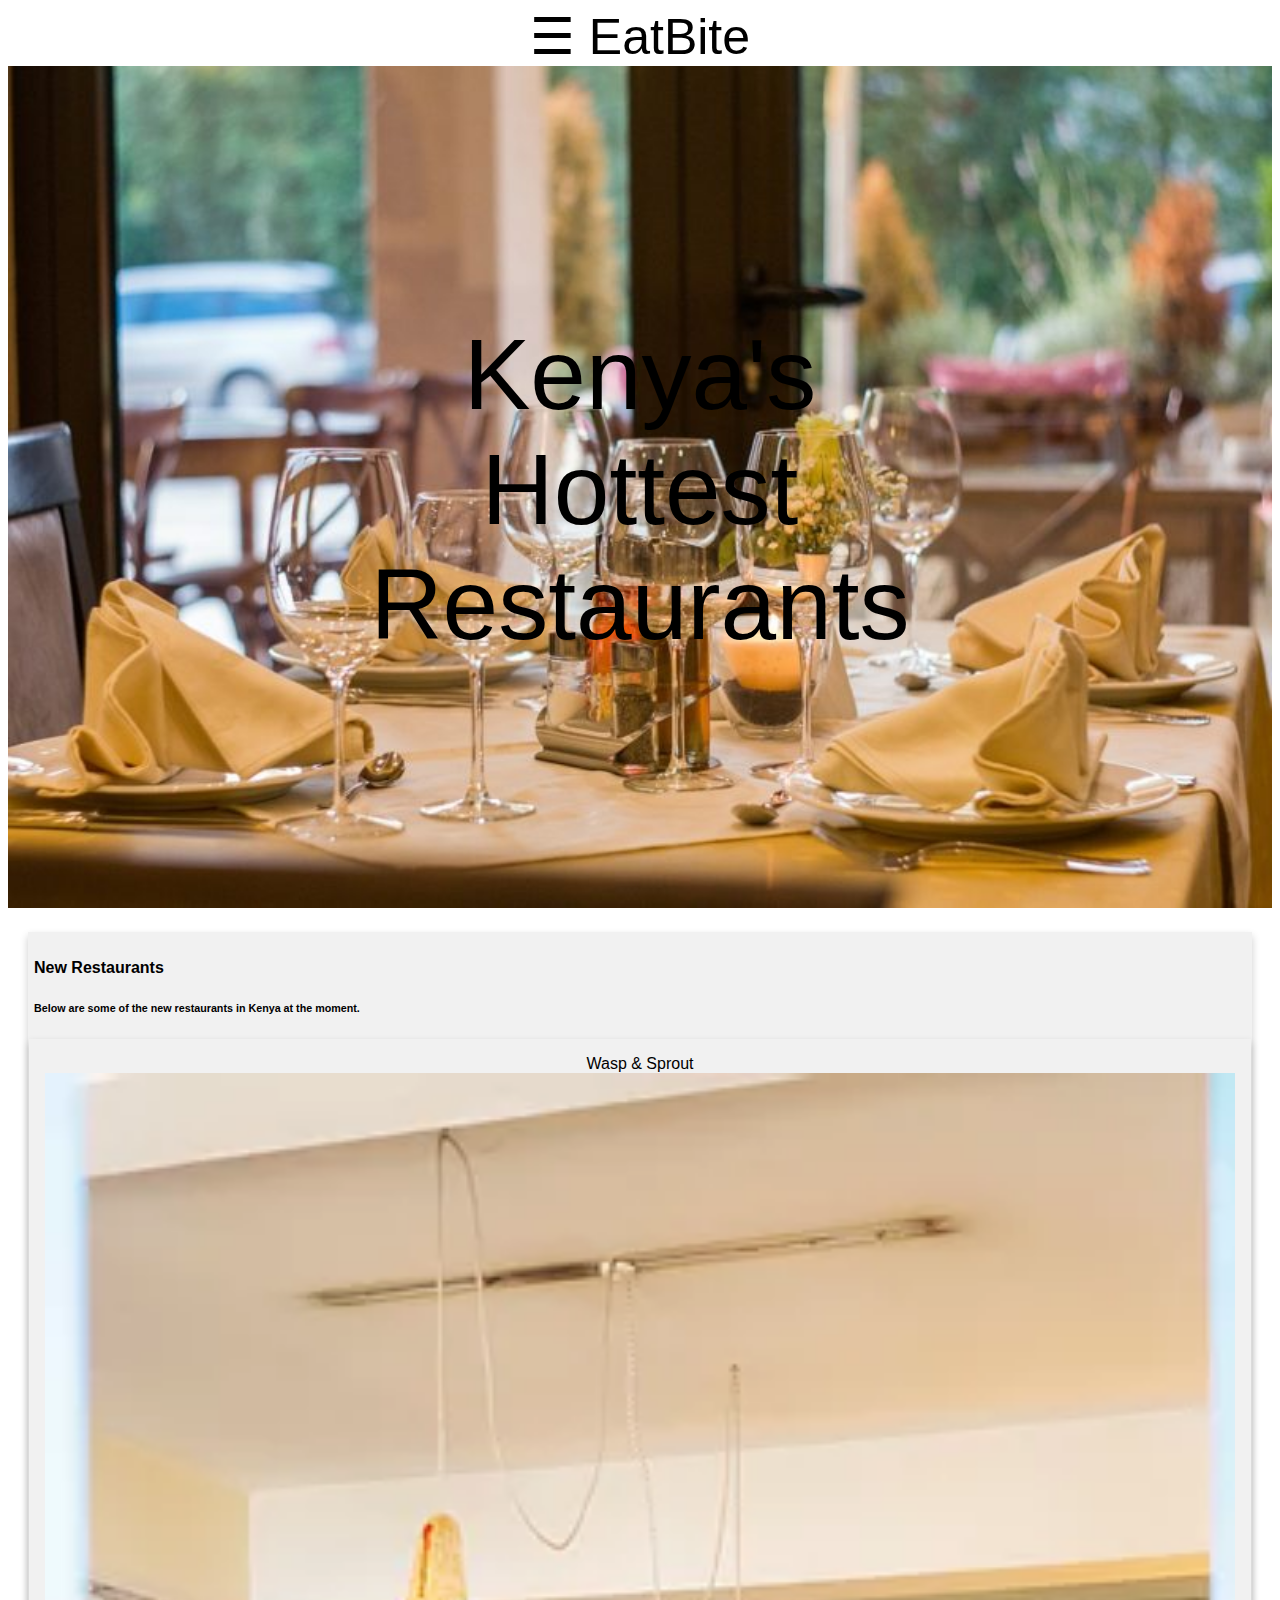
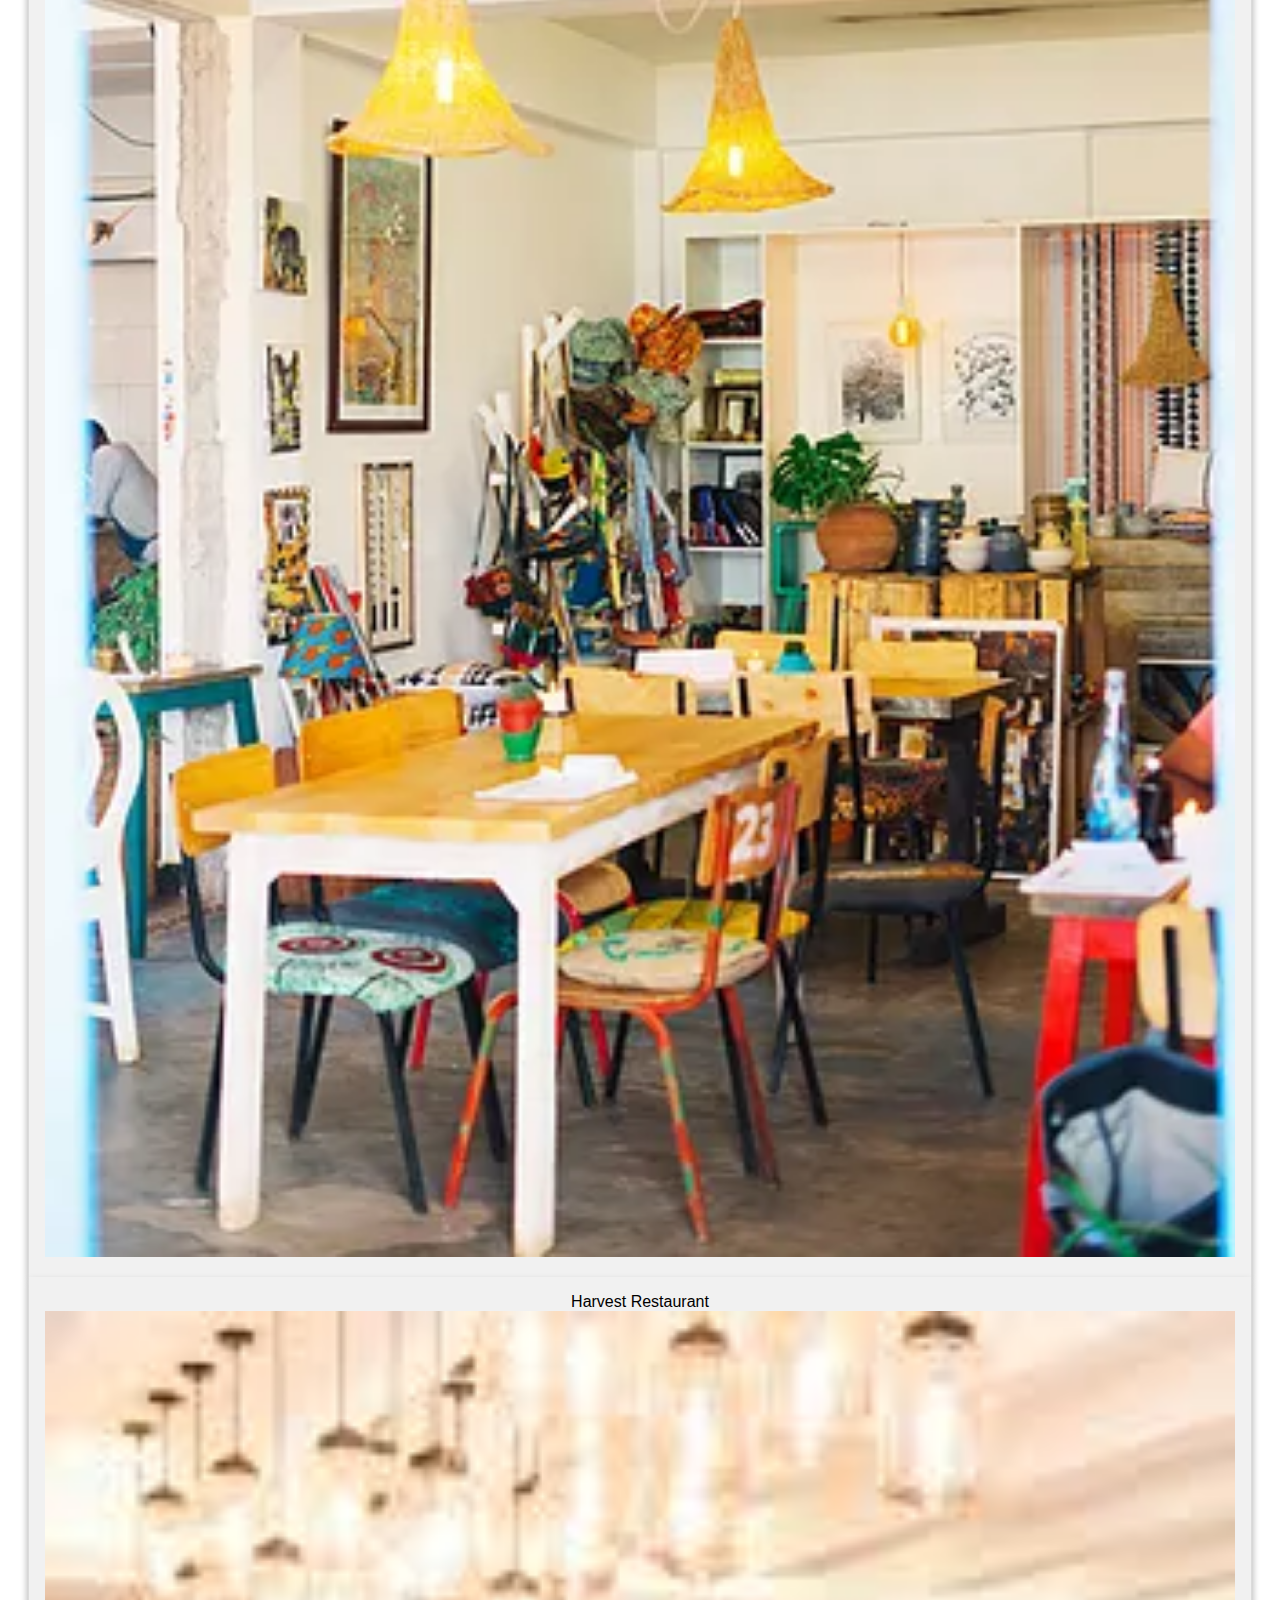
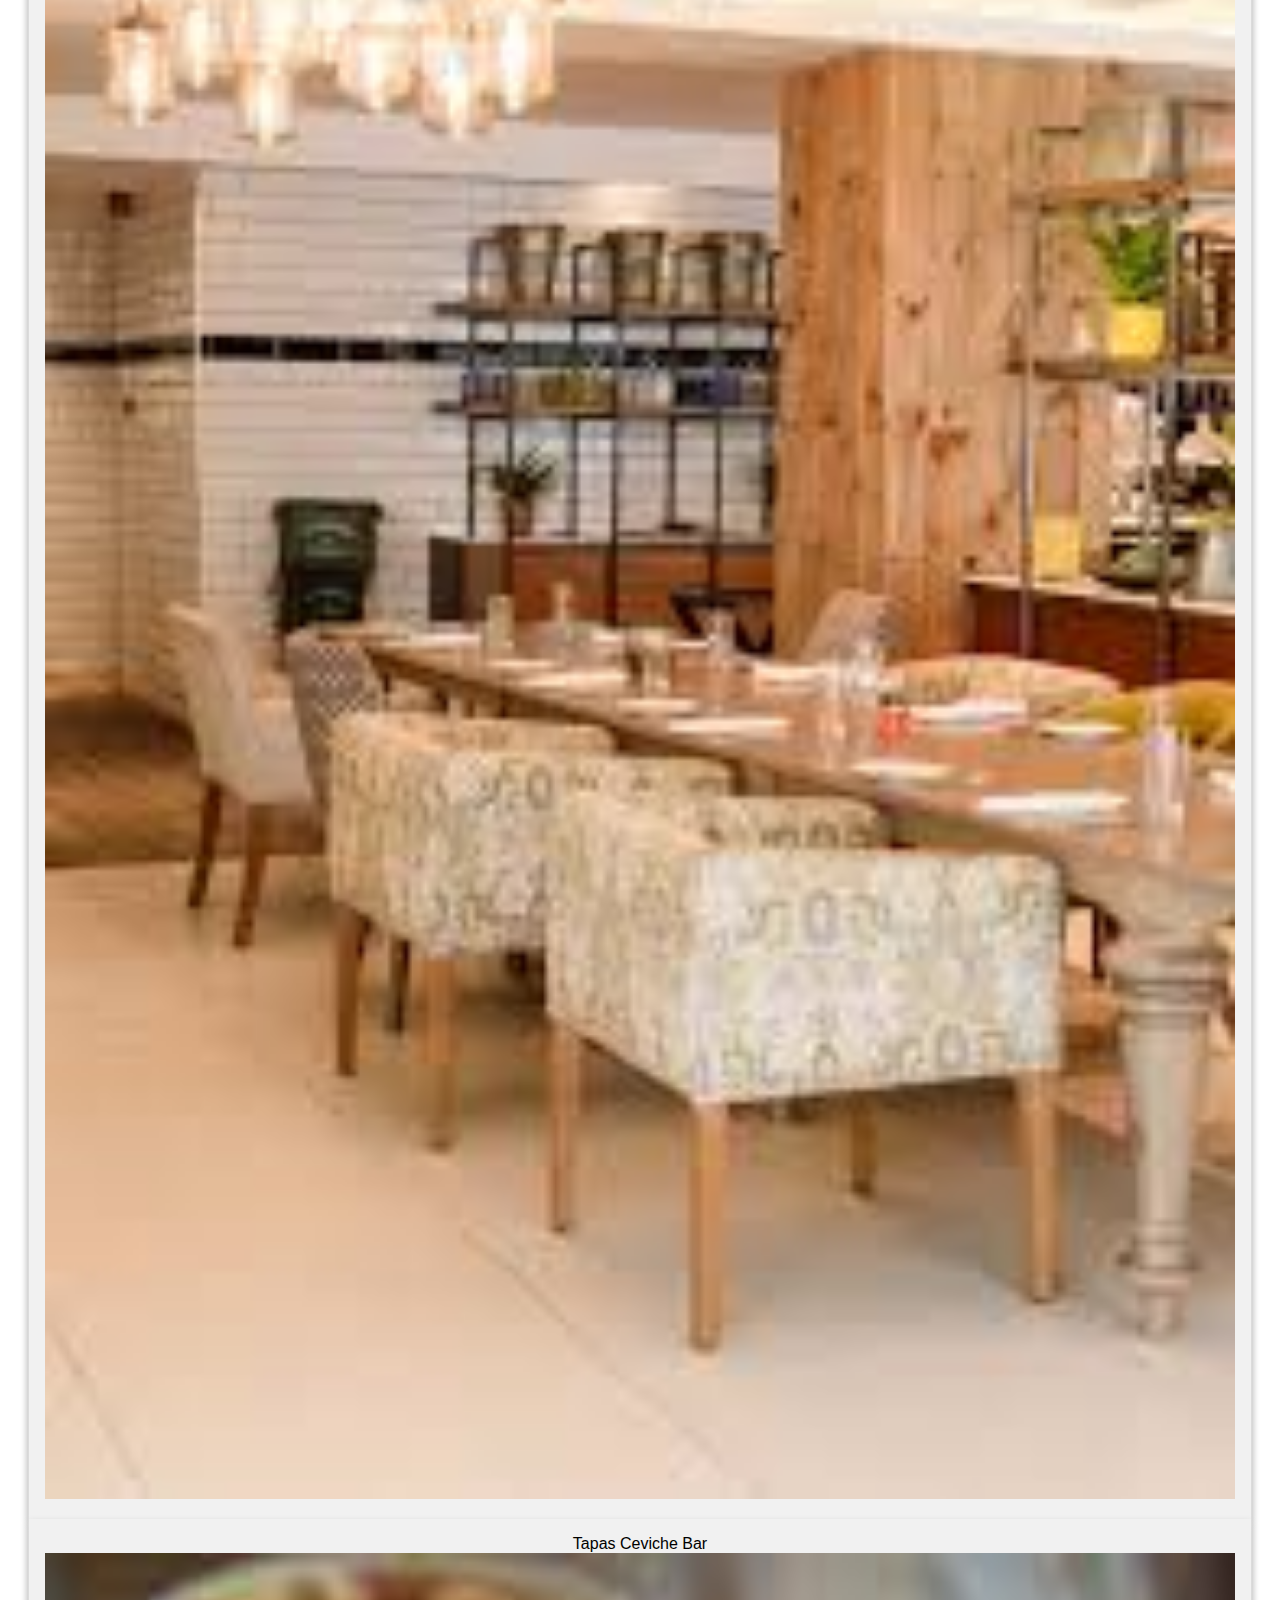
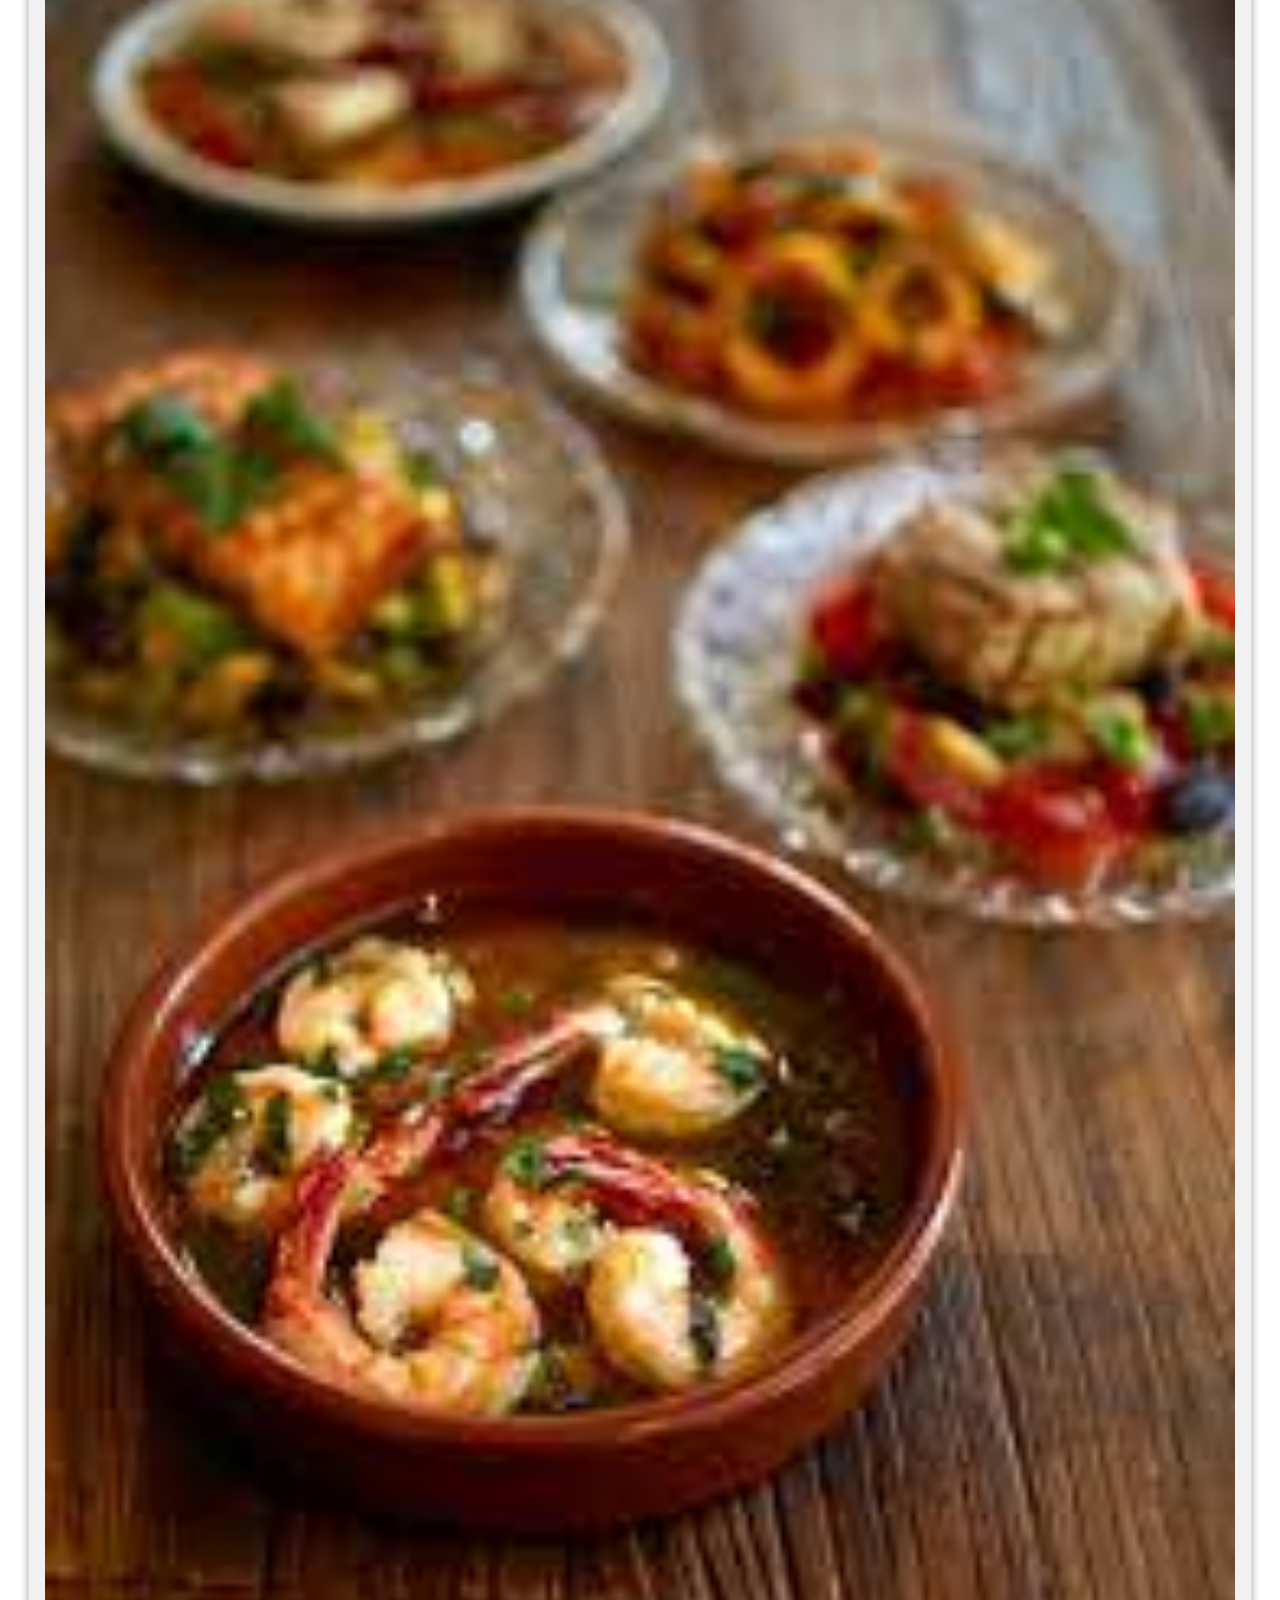
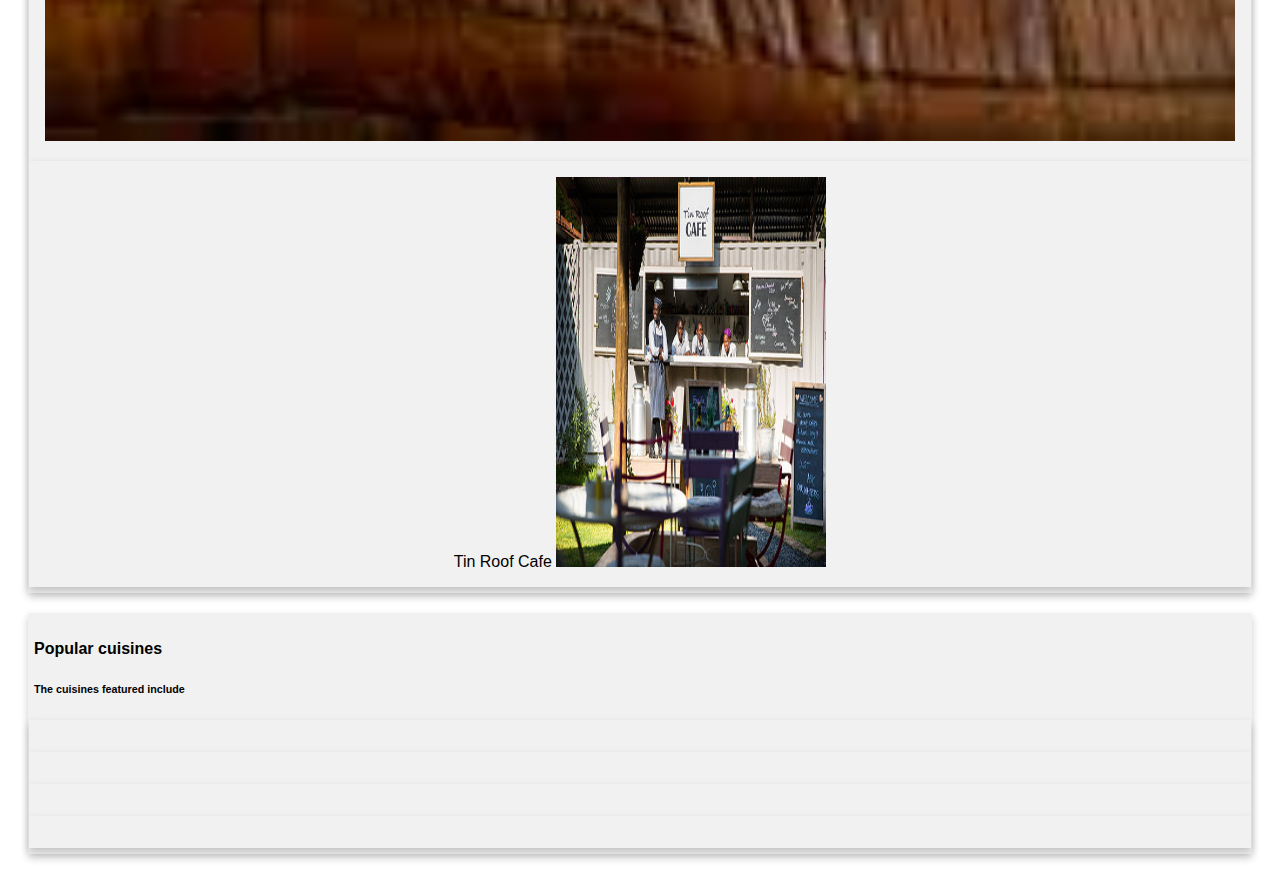
==== index.html @ 2ec6e7d0 "change fonts" ====
<!DOCTYPE html>
<html lang="en">
    <head>
        <title>EatBite-Restaurant Locator System</title>
        <meta charset="UTF-8">
        <meta name="viewport" content="width=device-width, initial-scale=1">
        <meta http-equiv="X-UA-Compatible" content="IE=edge">
        <link href="https://cdn.jsdelivr.net/npm/bootstrap@5.0.1/dist/css/bootstrap.min.css" rel="stylesheet" integrity="sha384-+0n0xVW2eSR5OomGNYDnhzAbDsOXxcvSN1TPprVMTNDbiYZCxYbOOl7+AMvyTG2x" crossorigin="anonymous">
        <link href="css/styles.css" rel="stylesheet" type="text/css">
        <script src="https://cdn.jsdelivr.net/npm/bootstrap@5.0.1/dist/js/bootstrap.bundle.min.js" integrity="sha384-gtEjrD/SeCtmISkJkNUaaKMoLD0//ElJ19smozuHV6z3Iehds+3Ulb9Bn9Plx0x4" crossorigin="anonymous"></script>
        <script src="js/scripts.js"></script>
    </head>
    <body>
        <div class="container-fluid">
            <div id="mySidenav" class="sidenav">
                <a href="javascript:void(0)" class="closebtn" onclick="closeNav()">&times;</a>
                <a href="#">New restaurants</a>
                <a href="#">In Nairobi</a>
                <a href="#">Outside Nairobi</a>
                <a href="#">Search by cuisine</a>
            </div>
            <span style="font-size:50px;cursor:pointer" onclick="openNav()">&#9776; EatBite</span>
            <div class="container-fluid" id="main">
                <div class="centered">Kenya's Hottest Restaurants</div>
                <img src="images/image1.jpg" alt="image of a table at a restaurant">
            </div>
        </div>
        <div class="container-fluid">
            <div class="card" id="new">
                <div class="card-body">
                    <h4>New Restaurants</h4>
                    <h6>Below are some of the new restaurants in Kenya at the moment.</h6>
                    <div class="row">
                        <div class="col-md-3">
                            <div class="card">Wasp & Sprout
                                <img src="images/wasp1.webp">
                            </div>
                        </div>
                        <div class="col-md-3">
                            <div class="card">Harvest Restaurant
                                <img src="images/harvest4.jpg">
                            </div>
                        </div>
                        <div class="col-md-3">
                            <div class="card">Tapas Ceviche Bar
                                <img src="images/tapas2.jpg">
                            </div>
                        </div>
                        <div class="col-md-3">
                            <div class="card">Tin Roof Cafe
                                <img src="images/tinroof1.jpg" style="width:270px; height:390px;">
                            </div>
                        </div>
                    </div>  
                </div>
            </div>
        </div>
        <div class="container-fluid">
            <div class="card" id="cuisines">
                <div class="card-body">
                    <h4>Popular cuisines</h4>
                    <h6>The cuisines featured include</h6>
                    <div class="row">
                        <div class="col-md-3">
                            <div class="card"></div>
                        </div>
                        <div class="col-md-3">
                            <div class="card"></div>
                        </div>
                        <div class="col-md-3">
                            <div class="card"></div>
                        </div>
                        <div class="col-md-3">
                            <div class="card"></div>
                        </div>
                    </div>
                </div>
            </div>
        </div>
    </body>
</html>
---- css/styles.css ----
body {
    font-family: "Lato", sans-serif;
  }
  
  .sidenav {
    display: none;
    height: 100%;
    width: 250px;
    position: fixed;
    z-index: 1;
    top: 0;
    left: 0;
    background-color:white;
    overflow-x: hidden;
    padding-top: 60px;
  }
  
  .sidenav a {
    padding: 8px 8px 8px 32px;
    text-decoration: none;
    font-size: 25px;
    color:black;
    display: block;
  }
  
  .sidenav a:hover {
    color: black;
  }
  
  .sidenav .closebtn {
    position: absolute;
    top: 0;
    right: 25px;
    font-size: 40px;
    margin-left: 40px;
  }
  
  @media screen and (max-height: 800px) {
    .sidenav {padding-top: 15px;}
    .sidenav a {font-size: 15px;}
  }
  img {
      width:100%;
  }
  .container-fluid {
    position: relative;
    text-align: center;
    color:black;
  }
  .centered {
    position: absolute;
    top: 50%;
    left: 50%;
    transform: translate(-50%, -50%);
    font-size: 100px;
  }
  #new {
      text-align: left;
      border: 1px black;
      padding:6px;
      margin: 20px;
  }
  * {
    box-sizing: border-box;
  }
  
  /* Float four columns side by side */
  .column {
    float: left;
    width: 25%;
    padding: 0 10px;
  }
  
  /* Remove extra left and right margins, due to padding in columns */
  .row {margin: 0 -5px;}
  
  /* Clear floats after the columns */
  .row:after {
    content: "";
    display: table;
    clear: both;
  }
  
  /* Style the counter cards */
  .card {
    box-shadow: 0 4px 8px 0 rgba(0, 0, 0, 0.2); /* this adds the "card" effect */
    padding: 16px;
    text-align: center;
    background-color: #f1f1f1;
  }
  
  /* Responsive columns - one column layout (vertical) on small screens */
  @media screen and (max-width: 800px) {
    .column {
      width: 100%;
      display: block;
      margin-bottom: 20px;
    }
  }
  #cuisines {
      text-align: left;
      border:1px black;
      padding:6px;
      margin:20px;
  }
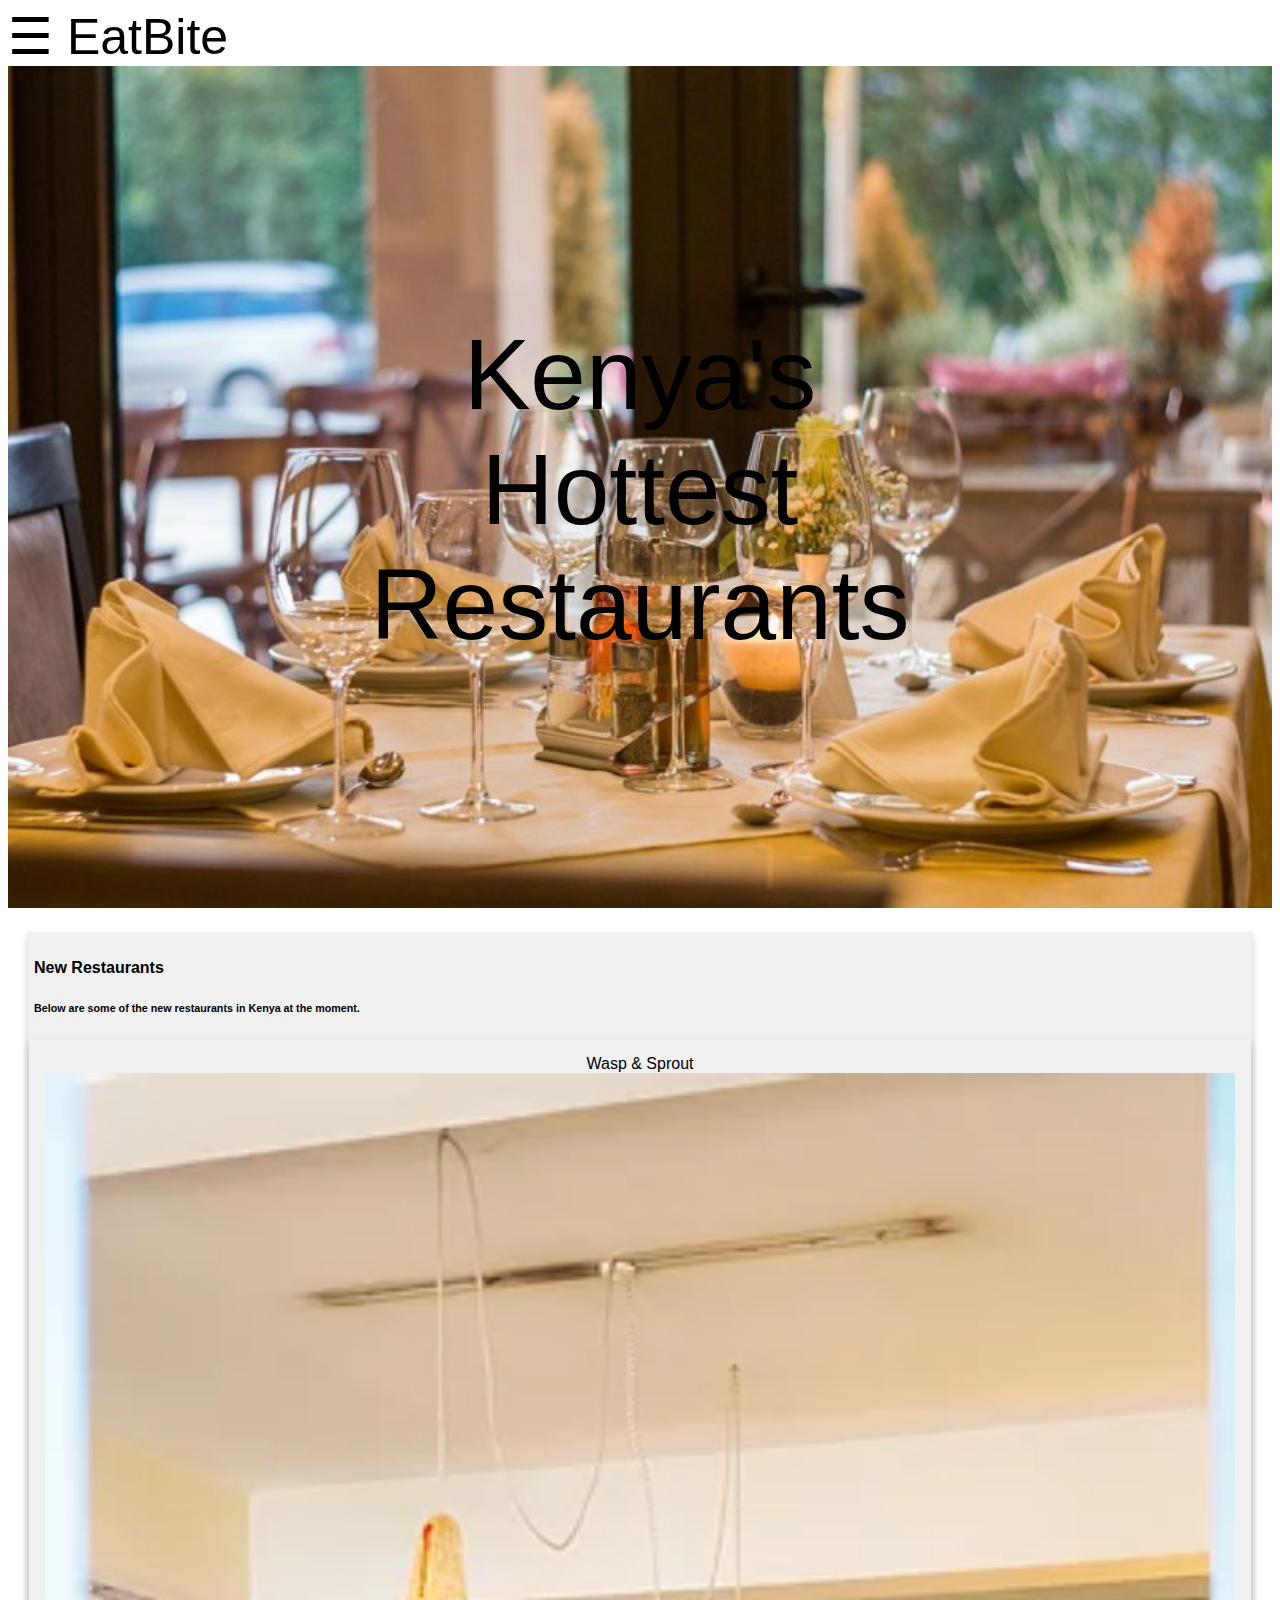
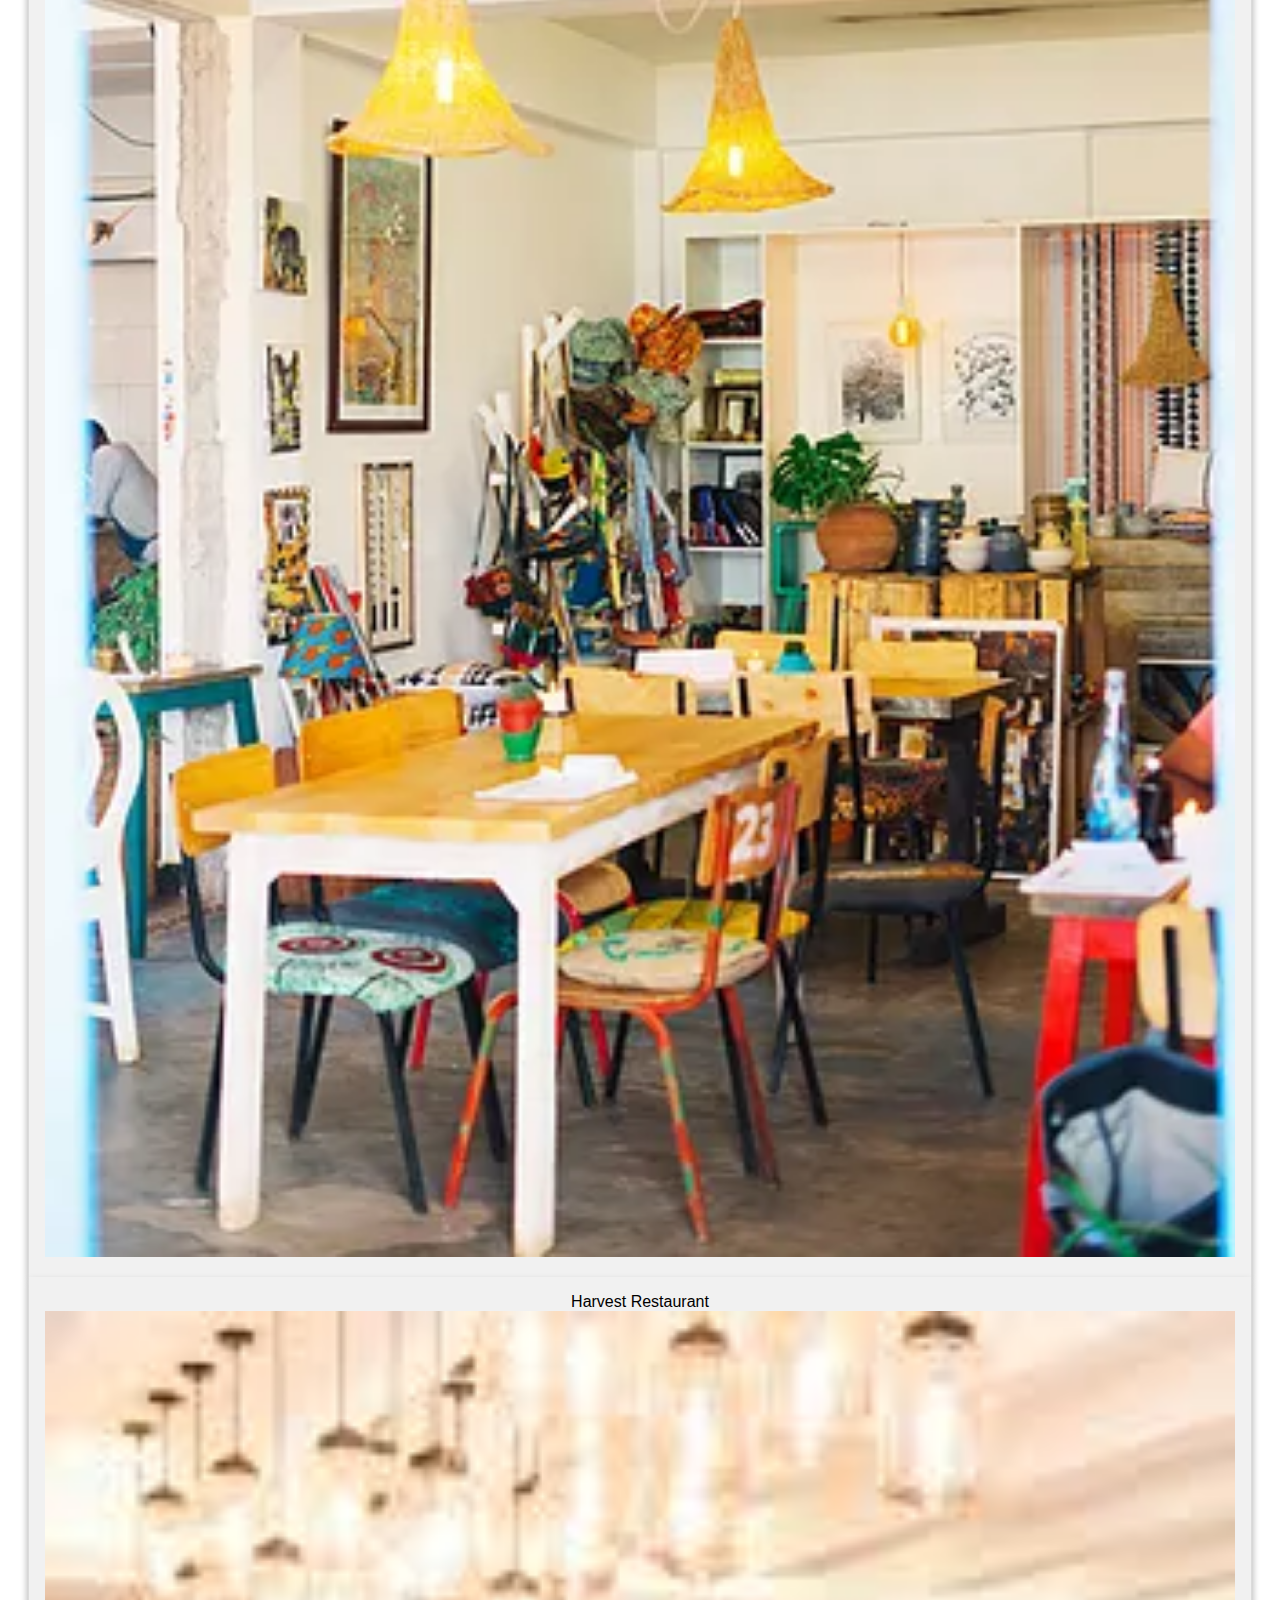
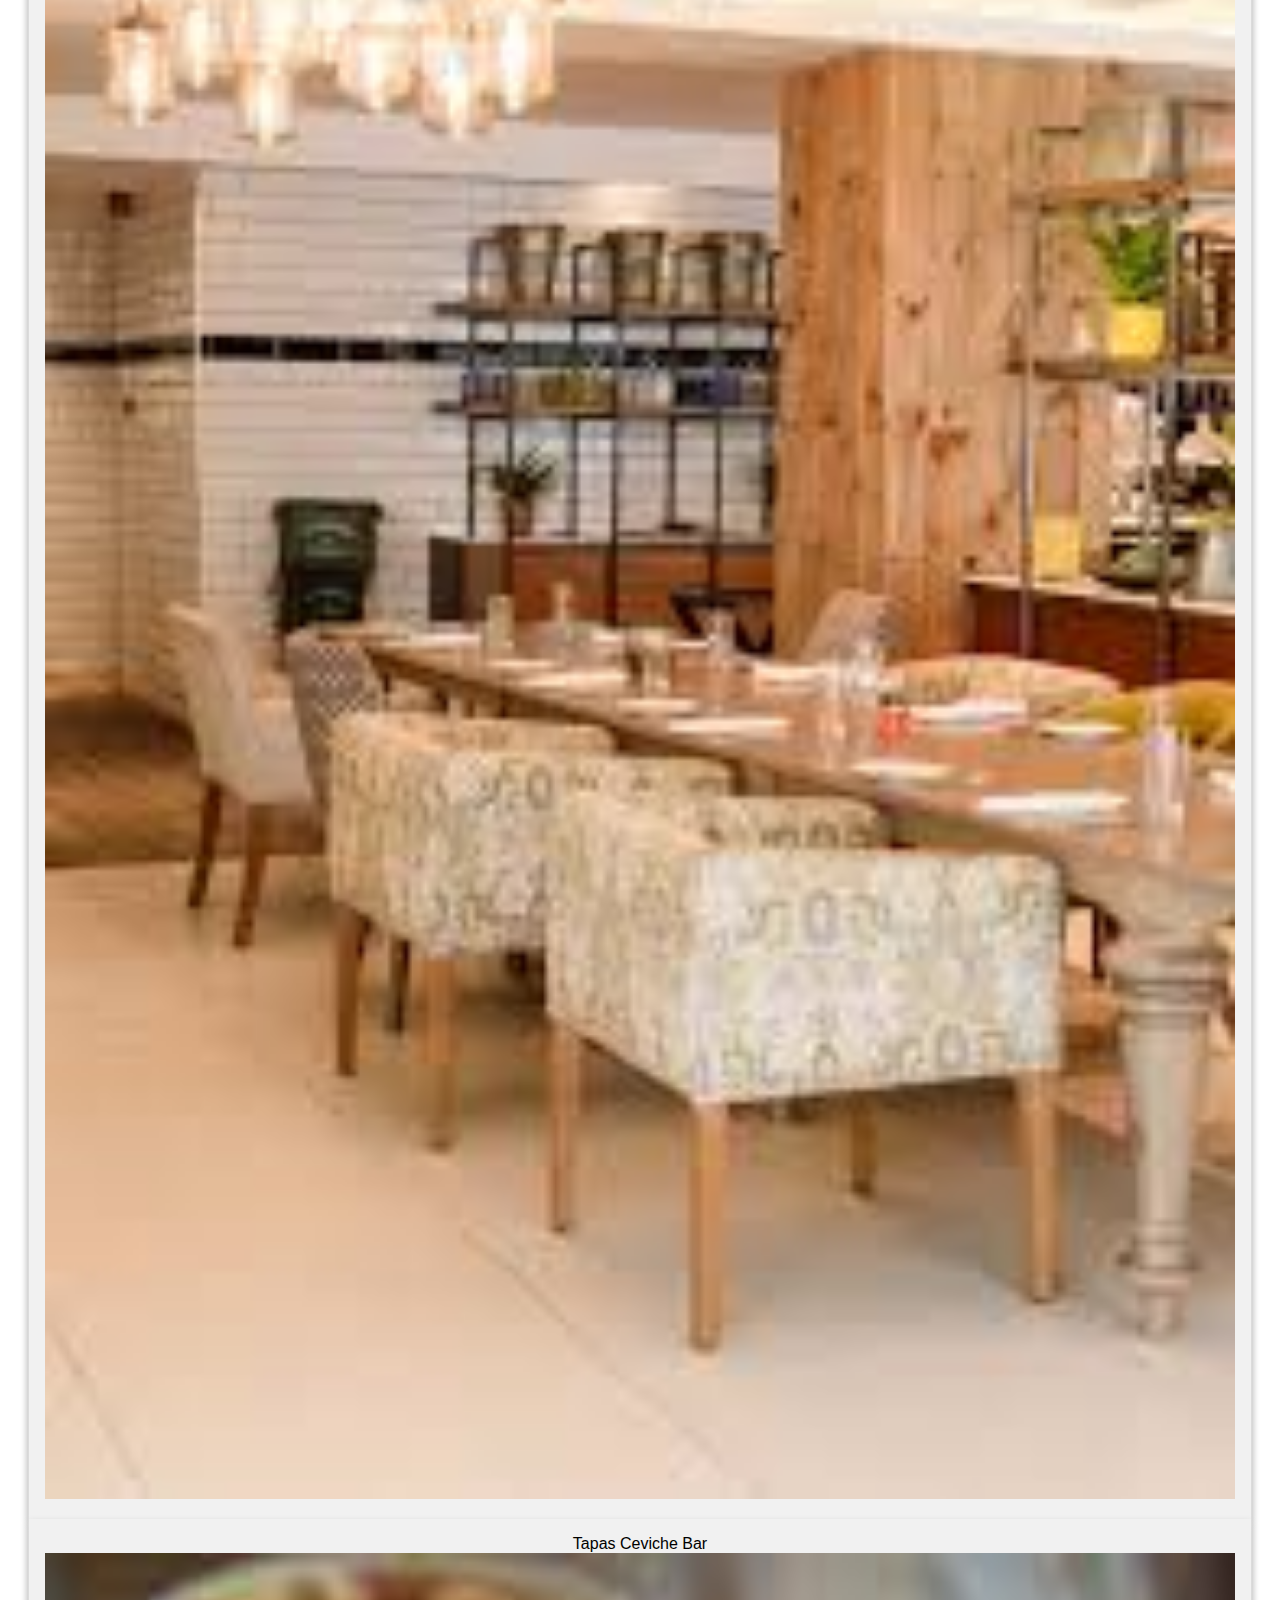
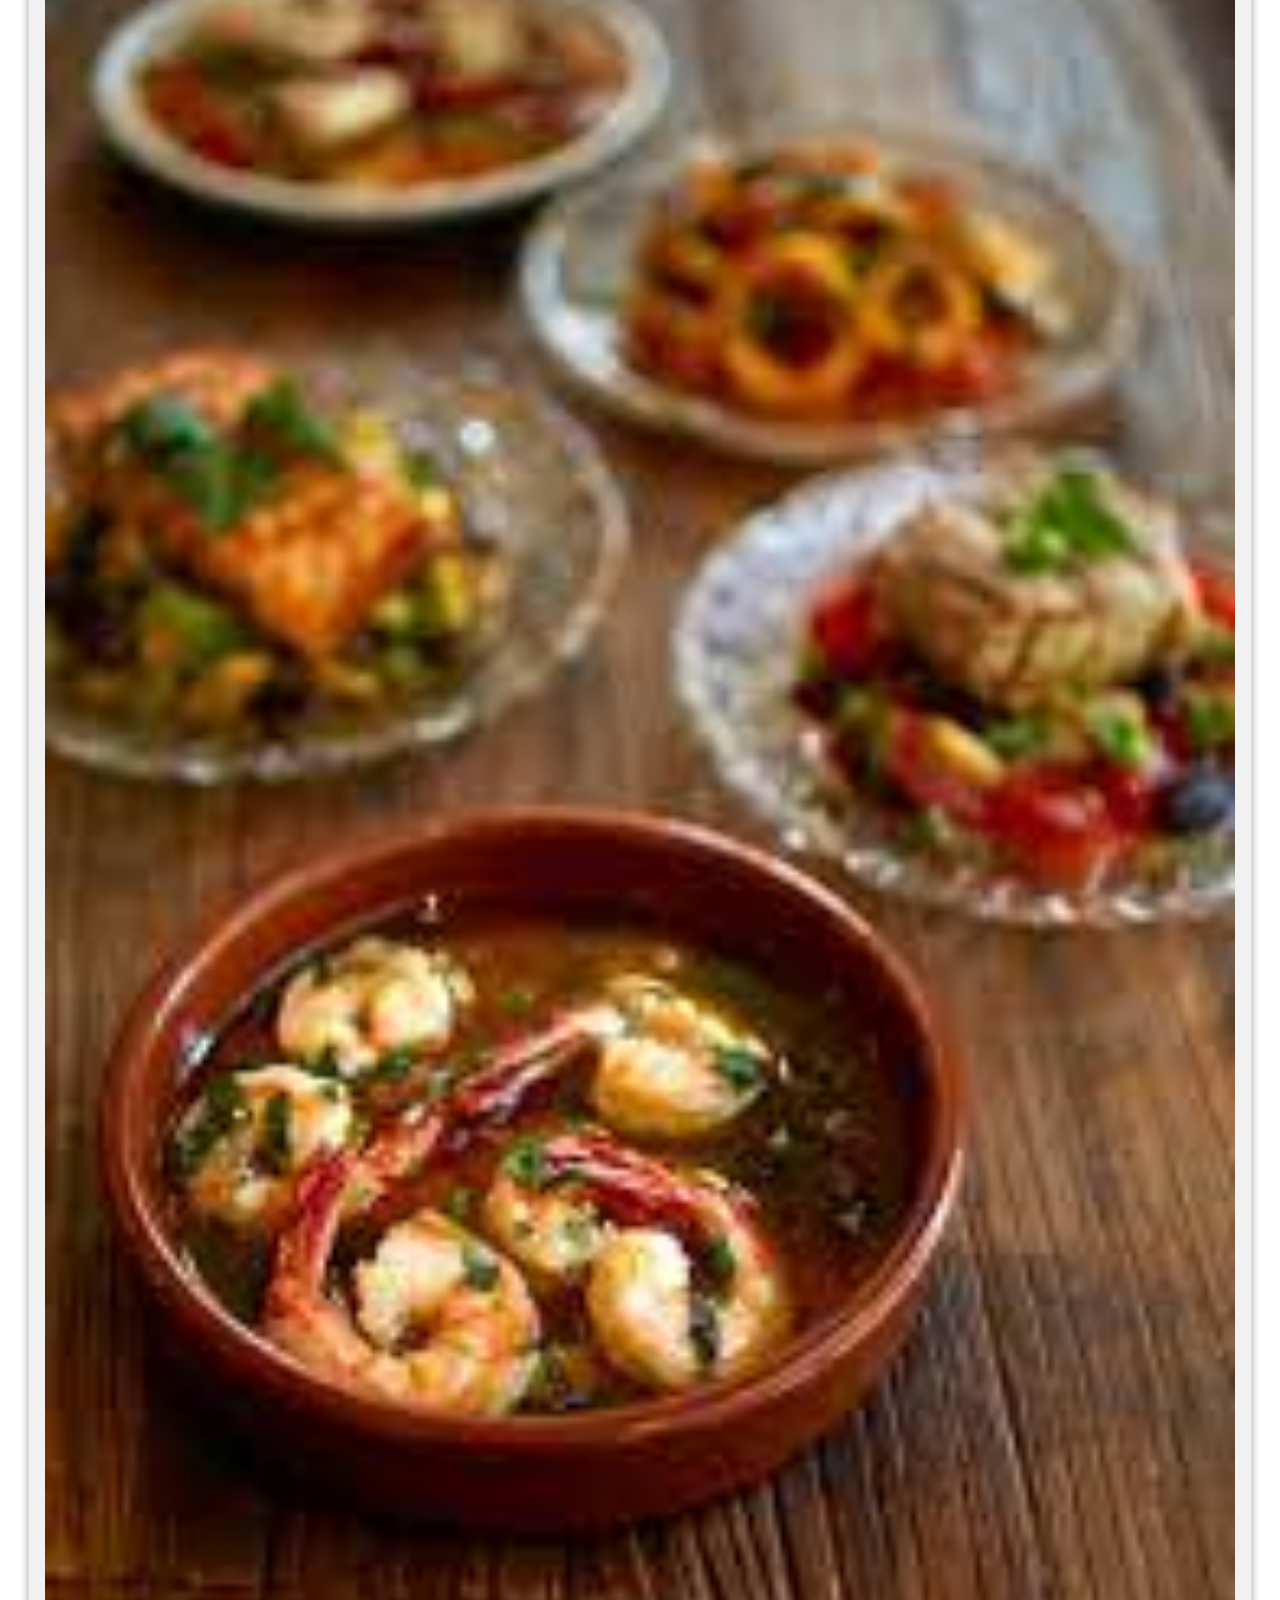
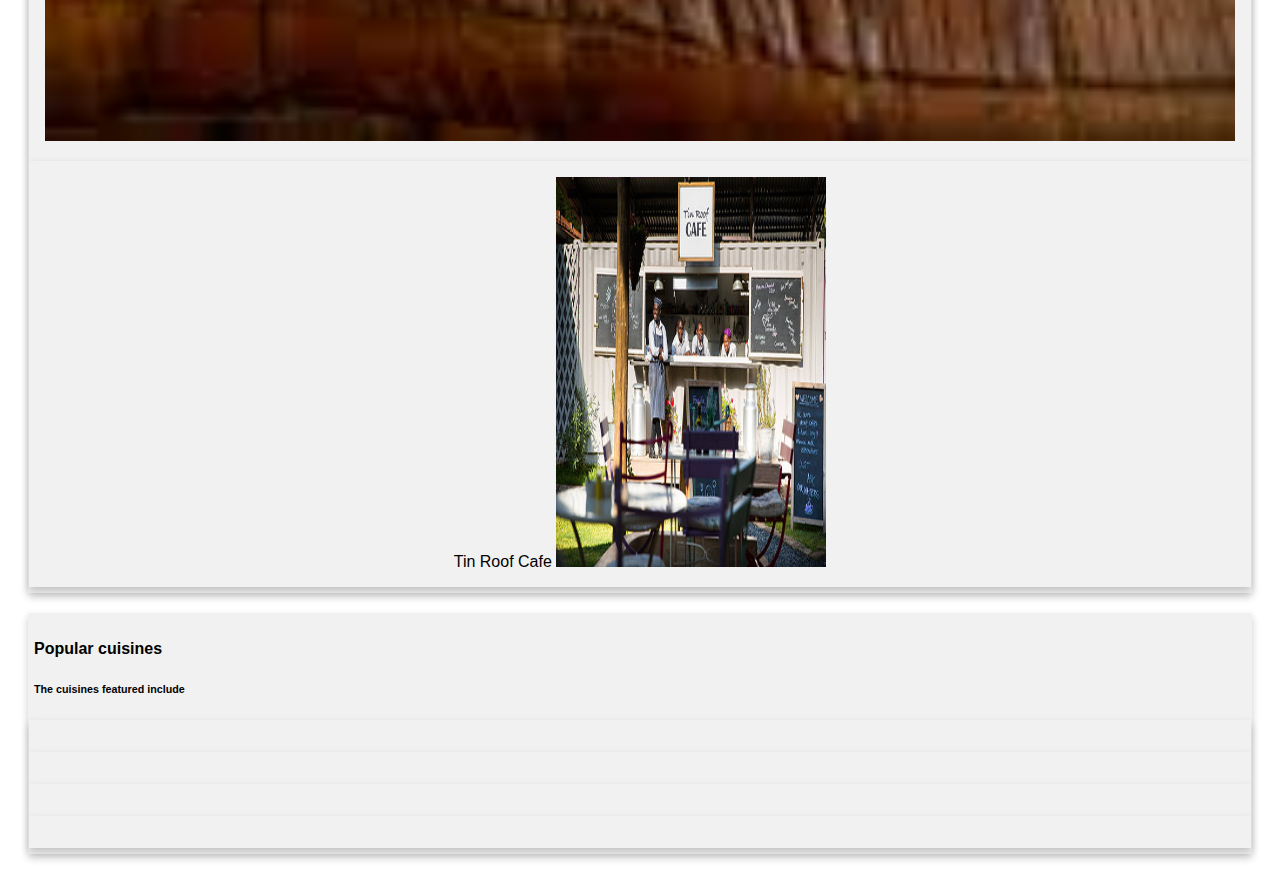
==== commit 0fab99be: "correct typos" ====
--- a/index.html
+++ b/index.html
@@ -11,19 +11,17 @@
         <script src="js/scripts.js"></script>
     </head>
     <body>
-        <div class="container-fluid">
-            <div id="mySidenav" class="sidenav">
-                <a href="javascript:void(0)" class="closebtn" onclick="closeNav()">&times;</a>
-                <a href="#">New restaurants</a>
-                <a href="#">In Nairobi</a>
-                <a href="#">Outside Nairobi</a>
-                <a href="#">Search by cuisine</a>
-            </div>
-            <span style="font-size:50px;cursor:pointer" onclick="openNav()">&#9776; EatBite</span>
-            <div class="container-fluid" id="main">
-                <div class="centered">Kenya's Hottest Restaurants</div>
-                <img src="images/image1.jpg" alt="image of a table at a restaurant">
-            </div>
+        <div id="mySidenav" class="sidenav">
+            <a href="javascript:void(0)" class="closebtn" onclick="closeNav()">&times;</a>
+            <a href="#">New restaurants</a>
+            <a href="#">In Nairobi</a>
+            <a href="#">Outside Nairobi</a>
+            <a href="#">Search by cuisine</a>
+        </div>
+        <span style="font-size:50px;cursor:pointer" onclick="openNav()">&#9776; EatBite</span>
+        <div class="container-fluid" id="main">
+            <div class="centered">Kenya's Hottest Restaurants</div>
+            <img src="images/image1.jpg" alt="image of a table at a restaurant">
         </div>
         <div class="container-fluid">
             <div class="card" id="new">
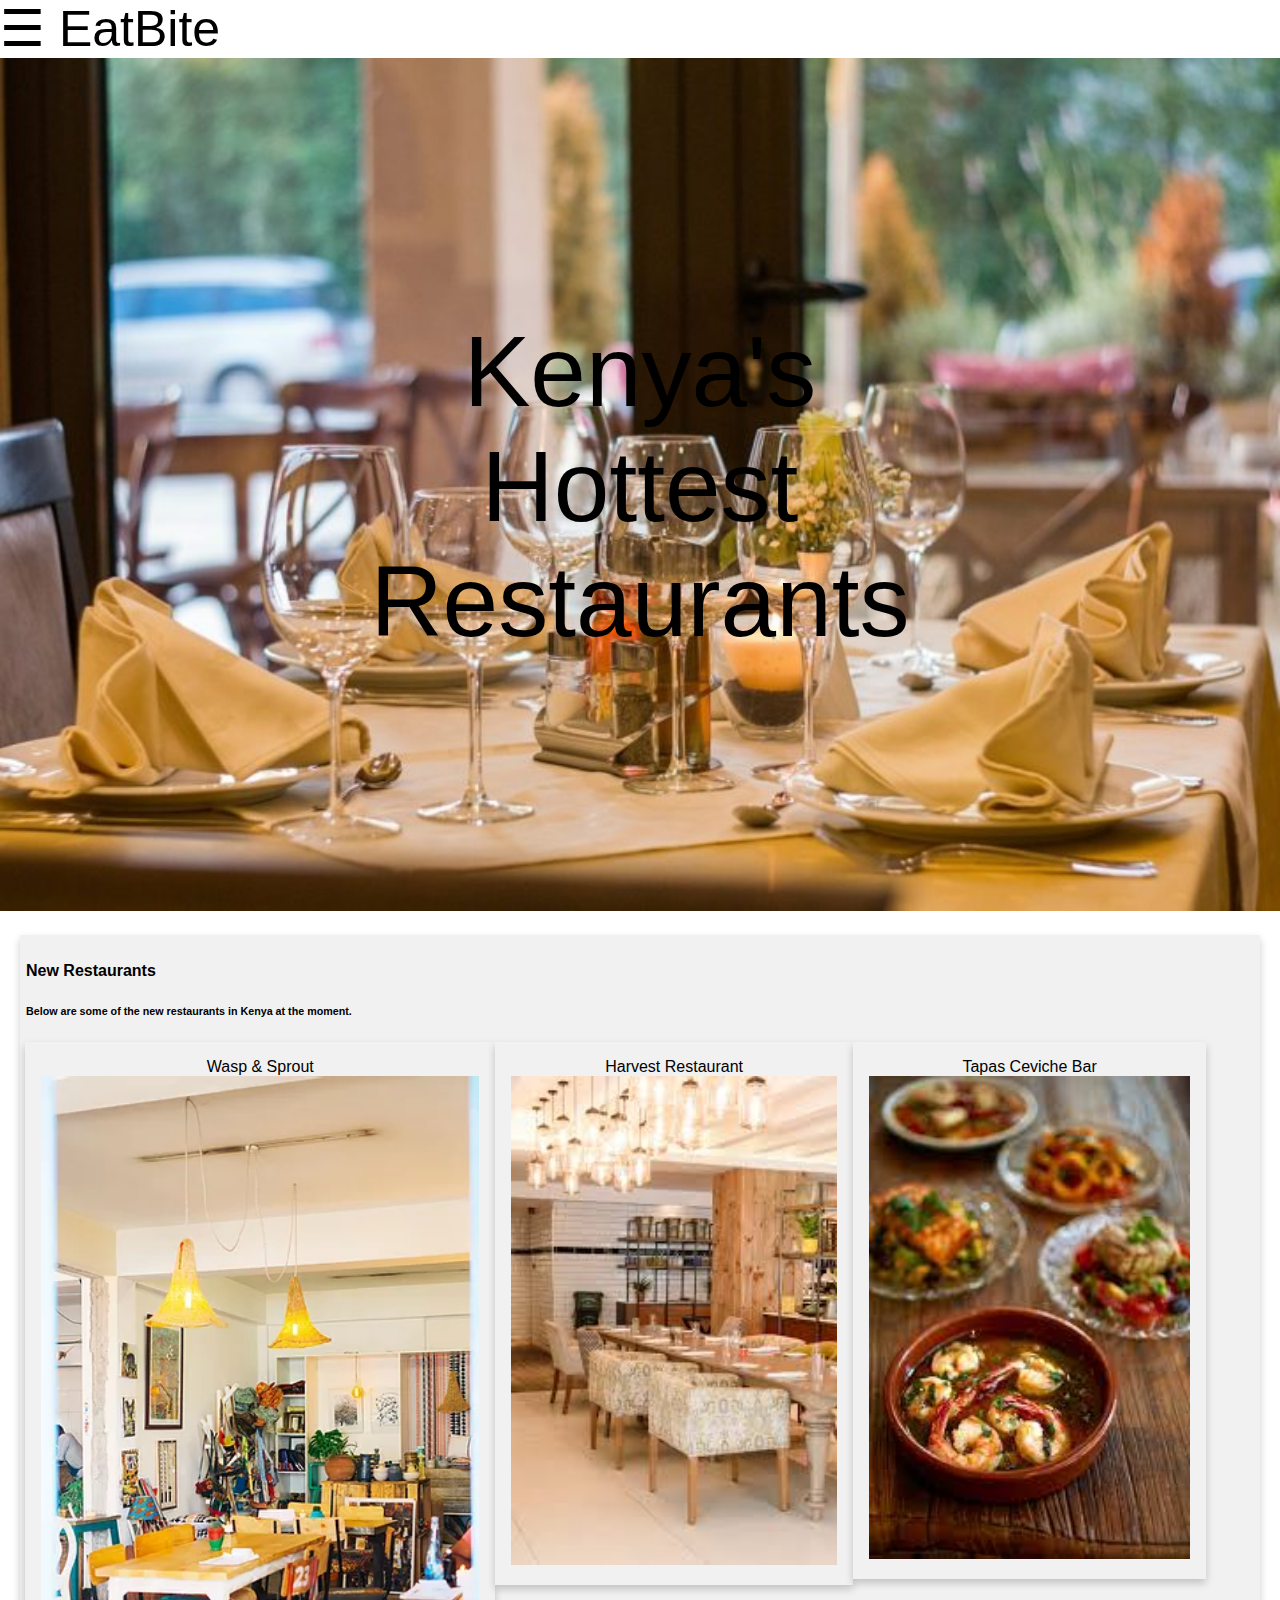
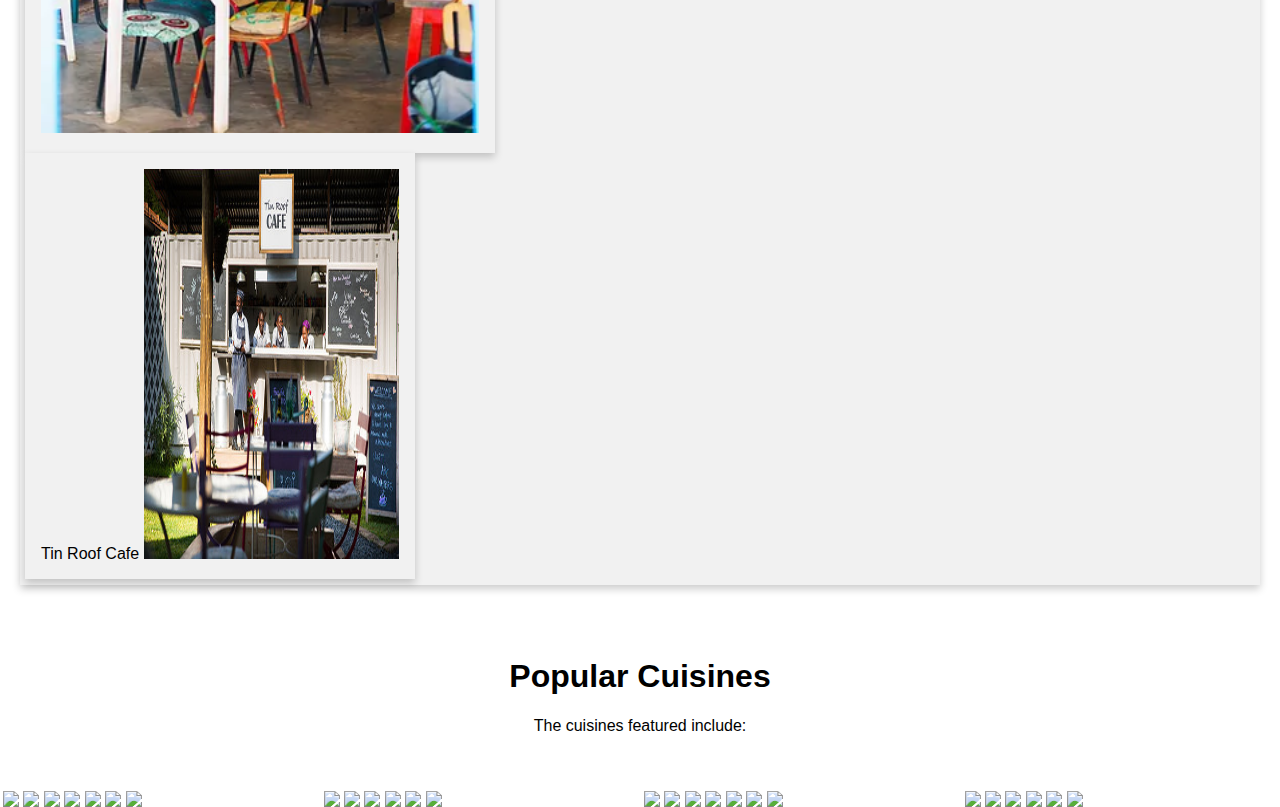
==== commit 5bd04d98: "add contact file" ====
--- a/index.html
+++ b/index.html
@@ -46,33 +46,51 @@
                         </div>
                         <div class="col-md-3">
                             <div class="card">Tin Roof Cafe
-                                <img src="images/tinroof1.jpg" style="width:270px; height:390px;">
+                                <img src="images/tinroof1.jpg" style="width:255px; height:390px;">
                             </div>
                         </div>
                     </div>  
                 </div>
             </div>
         </div>
-        <div class="container-fluid">
-            <div class="card" id="cuisines">
-                <div class="card-body">
-                    <h4>Popular cuisines</h4>
-                    <h6>The cuisines featured include</h6>
-                    <div class="row">
-                        <div class="col-md-3">
-                            <div class="card"></div>
-                        </div>
-                        <div class="col-md-3">
-                            <div class="card"></div>
-                        </div>
-                        <div class="col-md-3">
-                            <div class="card"></div>
-                        </div>
-                        <div class="col-md-3">
-                            <div class="card"></div>
-                        </div>
-                    </div>
-                </div>
+        <div class="header">
+            <h1>Popular Cuisines</h1>
+            <p>The cuisines featured include:</p>
+        </div>
+        <div class="row"> 
+            <div class="column">
+                <img src="/w3images/wedding.jpg" style="width:100%">
+                <img src="/w3images/rocks.jpg" style="width:100%">
+                <img src="/w3images/falls2.jpg" style="width:100%">
+                <img src="/w3images/paris.jpg" style="width:100%">
+                <img src="/w3images/nature.jpg" style="width:100%">
+                <img src="/w3images/mist.jpg" style="width:100%">
+                <img src="/w3images/paris.jpg" style="width:100%">
+            </div>
+            <div class="column">
+                <img src="/w3images/underwater.jpg" style="width:100%">
+                <img src="/w3images/ocean.jpg" style="width:100%">
+                <img src="/w3images/wedding.jpg" style="width:100%">
+                <img src="/w3images/mountainskies.jpg" style="width:100%">
+                <img src="/w3images/rocks.jpg" style="width:100%">
+                <img src="/w3images/underwater.jpg" style="width:100%">
+            </div> 
+            <div class="column">
+                <img src="/w3images/wedding.jpg" style="width:100%">
+                <img src="/w3images/rocks.jpg" style="width:100%">
+                <img src="/w3images/falls2.jpg" style="width:100%">
+                <img src="/w3images/paris.jpg" style="width:100%">
+                <img src="/w3images/nature.jpg" style="width:100%">
+                <img src="/w3images/mist.jpg" style="width:100%">
+                <img src="/w3images/paris.jpg" style="width:100%">
+            </div>
+            <div class="column">
+                <img src="/w3images/underwater.jpg" style="width:100%">
+                <img src="/w3images/ocean.jpg" style="width:100%">
+                <img src="/w3images/wedding.jpg" style="width:100%">
+                <img src="/w3images/mountainskies.jpg" style="width:100%">
+                <img src="/w3images/rocks.jpg" style="width:100%">
+                <img src="/w3images/underwater.jpg" style="width:100%">
             </div>
         </div>
     </body>
--- a/css/styles.css
+++ b/css/styles.css
@@ -1,5 +1,6 @@
 body {
     font-family: "Lato", sans-serif;
+    margin: 0;
   }
   
   .sidenav {
@@ -34,6 +35,18 @@
     font-size: 40px;
     margin-left: 40px;
   }
+  div#brand-name{
+    font-family: 'Qwigley', cursive;
+    font-size: 6vw;
+    display: inline;
+    max-height: 2%;
+    float:left;
+  }
+  .navbar .container{
+    margin: 0;
+    height: 45px; /*set height of navbar*/
+    float:left;
+  }
   
   @media screen and (max-height: 800px) {
     .sidenav {padding-top: 15px;}
@@ -54,6 +67,7 @@
     transform: translate(-50%, -50%);
     font-size: 100px;
   }
+/* NEW RESTAURANTS*/
   #new {
       text-align: left;
       border: 1px black;
@@ -97,9 +111,79 @@
       margin-bottom: 20px;
     }
   }
-  #cuisines {
-      text-align: left;
-      border:1px black;
-      padding:6px;
-      margin:20px;
-  }+/* NEW RESTAURANTS */
+
+/* CUISINES*/
+  .header {
+    text-align: center;
+    padding: 32px;
+  }
+  
+  .row {
+    display: flex;
+    flex-wrap: wrap;
+    padding: 0 4px;
+  }
+  
+  /* Create four equal columns that sits next to each other */
+  .column {
+    flex: 25%;
+    max-width: 25%;
+    padding: 0 4px;
+  }
+  
+  .column img {
+    margin-top: 8px;
+    vertical-align: middle;
+  }
+  
+  /* Responsive layout - makes a two column-layout instead of four columns */
+  @media (max-width: 800px) {
+    .column {
+      flex: 50%;
+      max-width: 50%;
+    }
+  }
+  
+  /* Responsive layout - makes the two columns stack on top of each other instead of next to each other */
+  @media (max-width: 600px) {
+    .column {
+      flex: 100%;
+      max-width: 100%;
+    }
+  }
+/* CUISINES */
+
+/* CONTACT US */
+  #contactus{
+    width: 100%;
+    height: auto;
+    text-align: center;
+    color:black;
+    background-image: url("../images/lorna/miss-zhang-jz0xIgcwyL0-unsplash.jpg");
+    background-size: cover;
+  }
+  #contactus img{
+    object-fit: cover;
+    height: auto;
+  }
+  #contactus .btn{
+    background: transparent !important;
+    color:black;
+    font-weight: bolder;
+    padding: 3%;
+    font-size: 20px;
+  }
+  h3{
+    padding-top: 3%;
+    font-size: 50px;
+    padding-bottom: 1%;
+  }
+  #message{
+    color: black;
+    background: transparent;
+  }
+  .contactcontent{
+    padding: 4%;
+  }
+  /*CONTACT US*/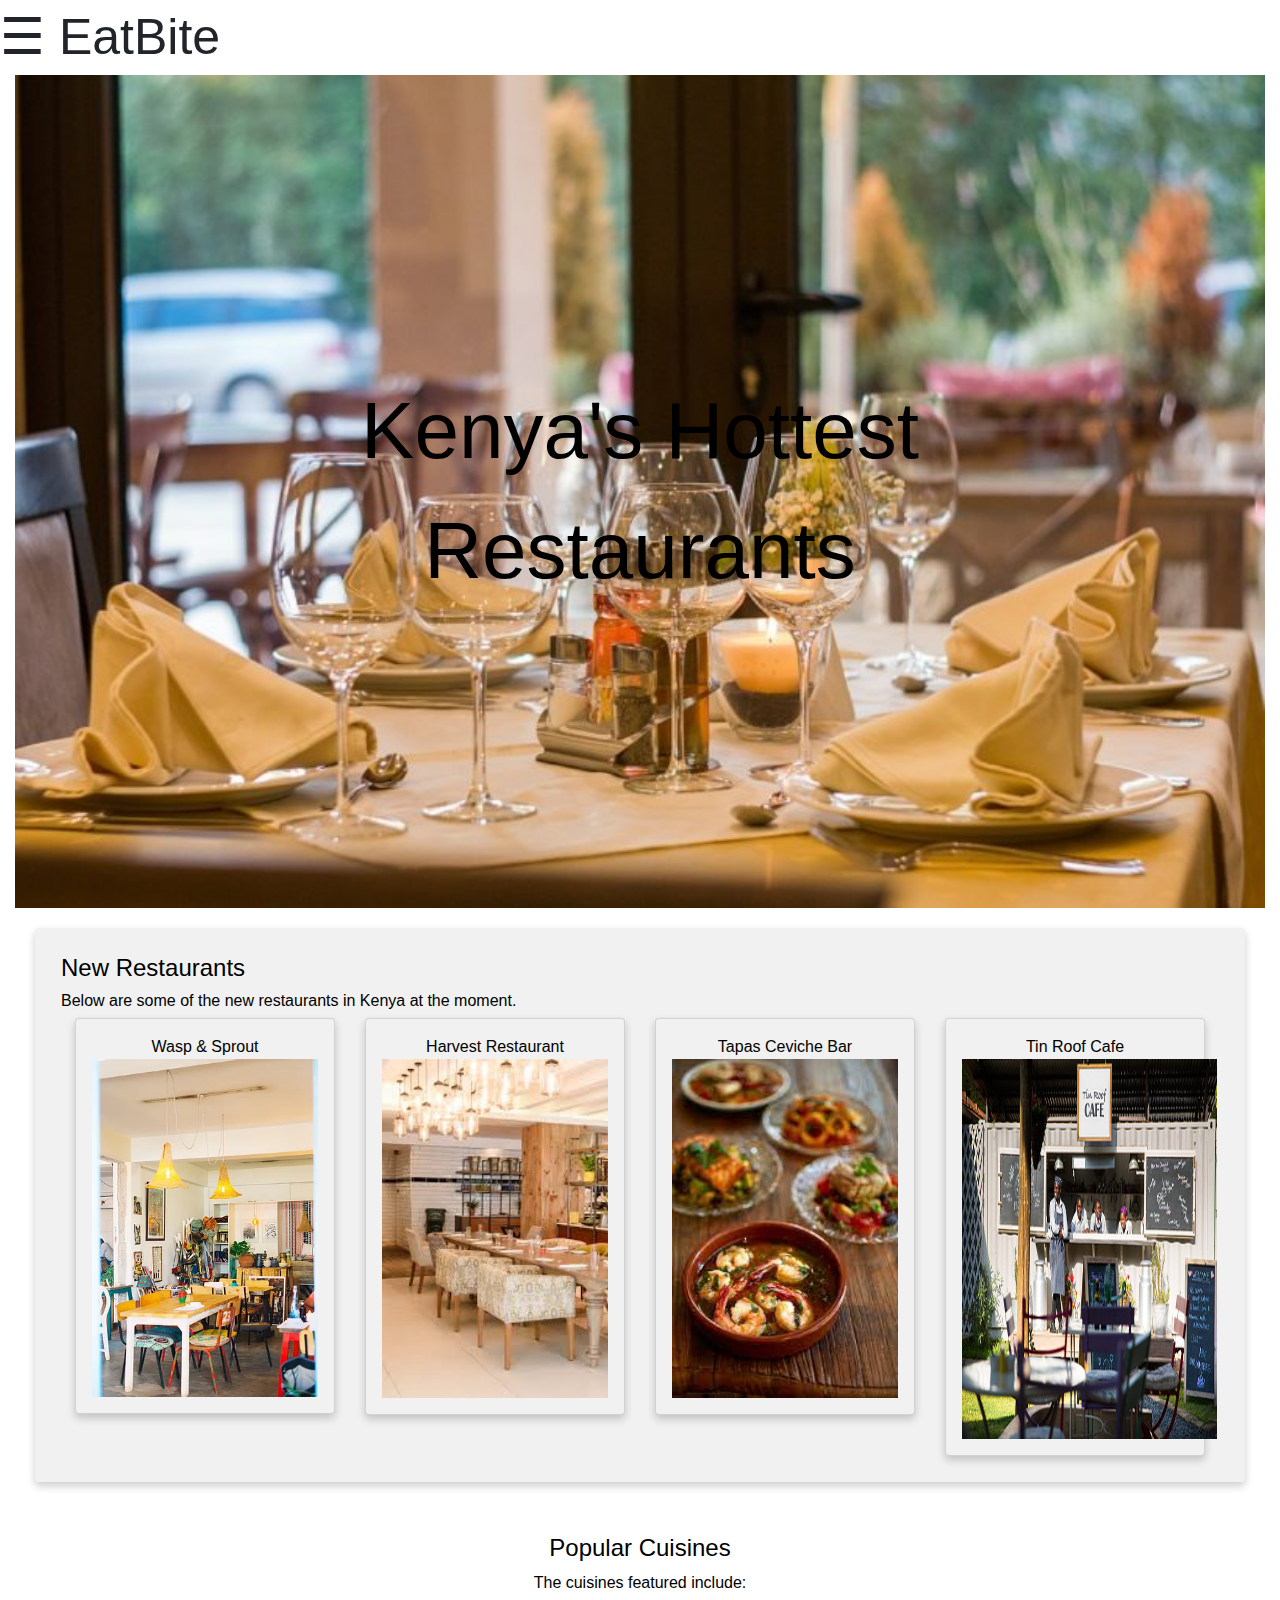
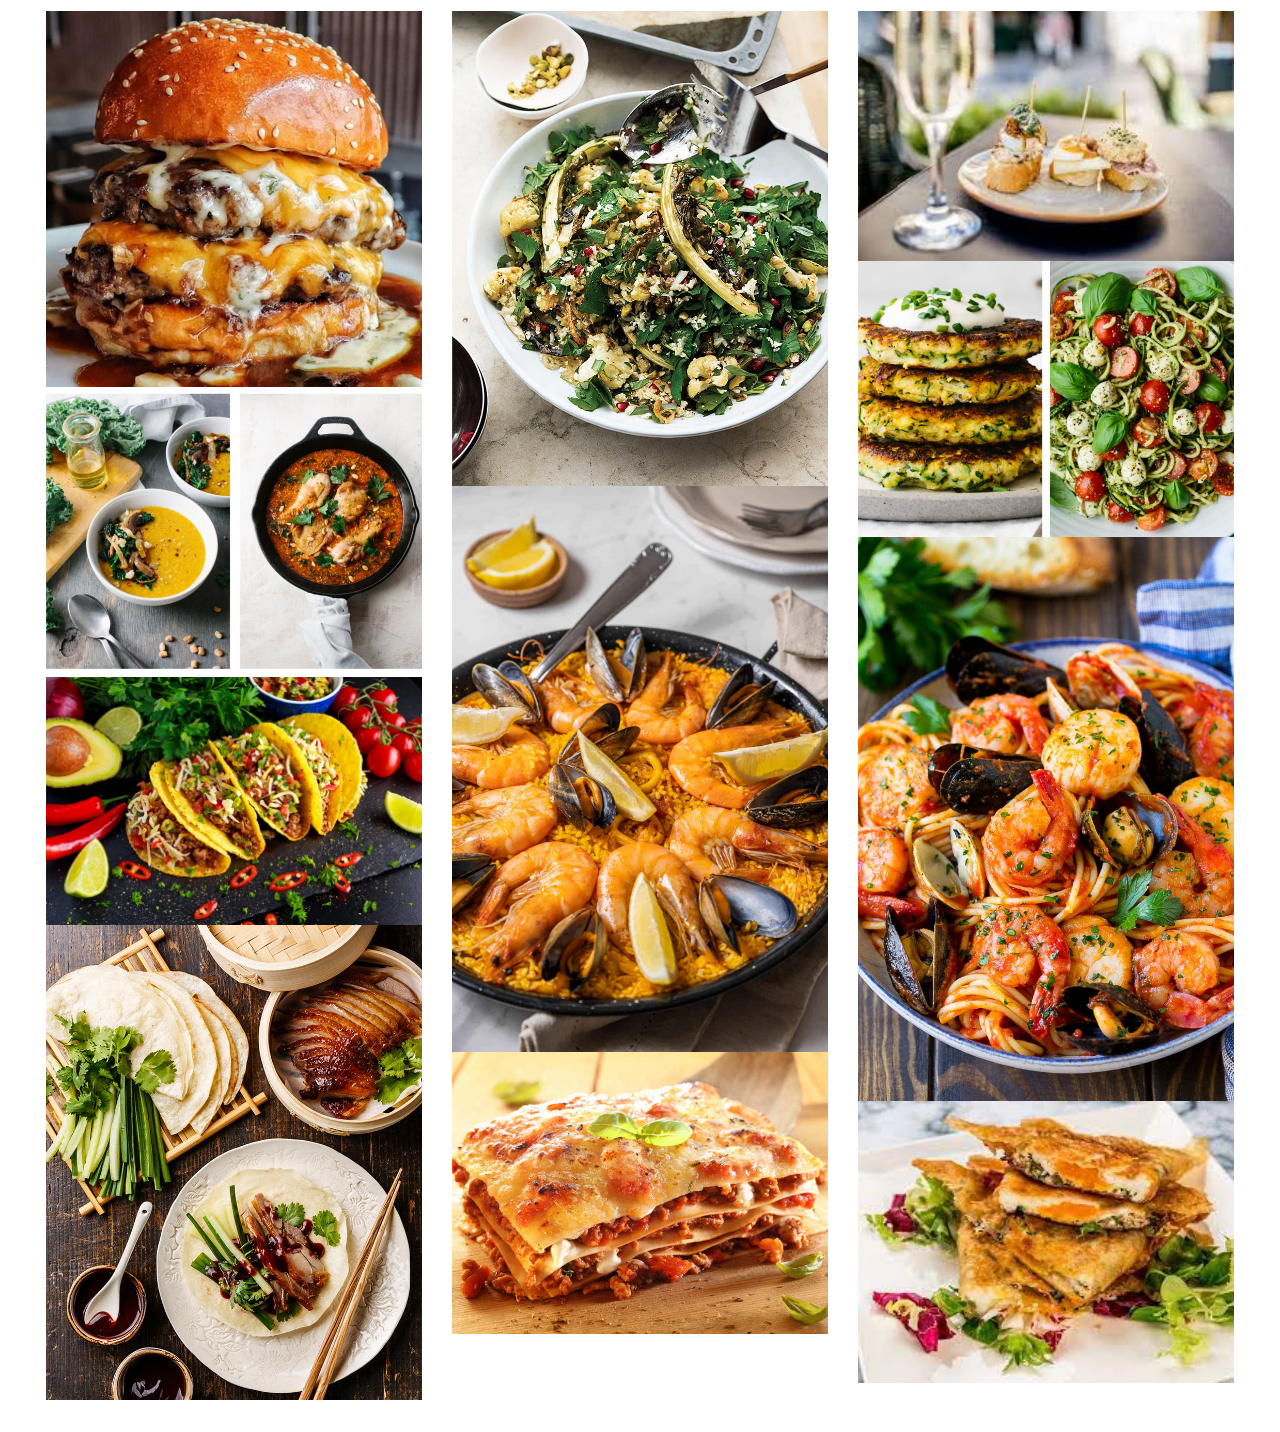
==== commit 8dd0c80a: "add images" ====
--- a/index.html
+++ b/index.html
@@ -5,13 +5,13 @@
         <meta charset="UTF-8">
         <meta name="viewport" content="width=device-width, initial-scale=1">
         <meta http-equiv="X-UA-Compatible" content="IE=edge">
-        <link href="https://cdn.jsdelivr.net/npm/bootstrap@5.0.1/dist/css/bootstrap.min.css" rel="stylesheet" integrity="sha384-+0n0xVW2eSR5OomGNYDnhzAbDsOXxcvSN1TPprVMTNDbiYZCxYbOOl7+AMvyTG2x" crossorigin="anonymous">
+        <link rel="stylesheet" href="https://stackpath.bootstrapcdn.com/bootstrap/4.3.1/css/bootstrap.min.css">
         <link href="css/styles.css" rel="stylesheet" type="text/css">
-        <script src="https://cdn.jsdelivr.net/npm/bootstrap@5.0.1/dist/js/bootstrap.bundle.min.js" integrity="sha384-gtEjrD/SeCtmISkJkNUaaKMoLD0//ElJ19smozuHV6z3Iehds+3Ulb9Bn9Plx0x4" crossorigin="anonymous"></script>
+        <script src="https://code.jquery.com/jquery-3.4.1.min.js"  integrity="sha256-CSXorXvZcTkaix6Yvo6HppcZGetbYMGWSFlBw8HfCJo=" crossorigin="anonymous"></script>
         <script src="js/scripts.js"></script>
     </head>
     <body>
-        <div id="mySidenav" class="sidenav">
+        <div id="mySidenav" class="sidenav"> 
             <a href="javascript:void(0)" class="closebtn" onclick="closeNav()">&times;</a>
             <a href="#">New restaurants</a>
             <a href="#">In Nairobi</a>
@@ -21,7 +21,7 @@
         <span style="font-size:50px;cursor:pointer" onclick="openNav()">&#9776; EatBite</span>
         <div class="container-fluid" id="main">
             <div class="centered">Kenya's Hottest Restaurants</div>
-            <img src="images/image1.jpg" alt="image of a table at a restaurant">
+            <img src="images/image1.jpg" alt="image of a table at a restaurant" style="width:100%">
         </div>
         <div class="container-fluid">
             <div class="card" id="new">
@@ -46,51 +46,34 @@
                         </div>
                         <div class="col-md-3">
                             <div class="card">Tin Roof Cafe
-                                <img src="images/tinroof1.jpg" style="width:255px; height:390px;">
+                                <img src="images/tinroof1.jpg" style="width:255px; height:380px;">
                             </div>
                         </div>
                     </div>  
                 </div>
             </div>
         </div>
-        <div class="header">
-            <h1>Popular Cuisines</h1>
+        <div class="container-fluid" id="header">
+            <h4>Popular Cuisines</h4>
             <p>The cuisines featured include:</p>
-        </div>
-        <div class="row"> 
-            <div class="column">
-                <img src="/w3images/wedding.jpg" style="width:100%">
-                <img src="/w3images/rocks.jpg" style="width:100%">
-                <img src="/w3images/falls2.jpg" style="width:100%">
-                <img src="/w3images/paris.jpg" style="width:100%">
-                <img src="/w3images/nature.jpg" style="width:100%">
-                <img src="/w3images/mist.jpg" style="width:100%">
-                <img src="/w3images/paris.jpg" style="width:100%">
-            </div>
-            <div class="column">
-                <img src="/w3images/underwater.jpg" style="width:100%">
-                <img src="/w3images/ocean.jpg" style="width:100%">
-                <img src="/w3images/wedding.jpg" style="width:100%">
-                <img src="/w3images/mountainskies.jpg" style="width:100%">
-                <img src="/w3images/rocks.jpg" style="width:100%">
-                <img src="/w3images/underwater.jpg" style="width:100%">
-            </div> 
-            <div class="column">
-                <img src="/w3images/wedding.jpg" style="width:100%">
-                <img src="/w3images/rocks.jpg" style="width:100%">
-                <img src="/w3images/falls2.jpg" style="width:100%">
-                <img src="/w3images/paris.jpg" style="width:100%">
-                <img src="/w3images/nature.jpg" style="width:100%">
-                <img src="/w3images/mist.jpg" style="width:100%">
-                <img src="/w3images/paris.jpg" style="width:100%">
-            </div>
-            <div class="column">
-                <img src="/w3images/underwater.jpg" style="width:100%">
-                <img src="/w3images/ocean.jpg" style="width:100%">
-                <img src="/w3images/wedding.jpg" style="width:100%">
-                <img src="/w3images/mountainskies.jpg" style="width:100%">
-                <img src="/w3images/rocks.jpg" style="width:100%">
-                <img src="/w3images/underwater.jpg" style="width:100%">
+            <div class="row"> 
+                <div class="col-md-4">
+                    <img src="images/burger1.jpg" style="width:100%">
+                    <img src="images/african1.jpg" style="width:100%">
+                    <img src="images/mex1.jpg" style="width:100%">
+                    <img src="images/chinese1.jpg" style="width:100%">
+                </div>
+                <div class="col-md-4">
+                    <img src="images/ottolenghi1.jpg" style="width:100%">
+                    <img src="images/spanish1.jpg" style="width:100%">
+                    <img src="images/italian2.jpg" style="width:100%">
+                </div> 
+                <div class="col-md-4">
+                    <img src="images/tapascuisine.jpg" style="width:100%">
+                    <img src="images/veg1.jpg" style="width:100%">
+                    <img src="images/seafood3.jpg" style="width:100%">
+                    <img src="images/brik1.jpg" style="width: 100%">
+                </div>
             </div>
         </div>
     </body>
--- a/css/styles.css
+++ b/css/styles.css
@@ -1,6 +1,5 @@
 body {
     font-family: "Lato", sans-serif;
-    margin: 0;
   }
   
   .sidenav {
@@ -35,25 +34,9 @@
     font-size: 40px;
     margin-left: 40px;
   }
-  div#brand-name{
-    font-family: 'Qwigley', cursive;
-    font-size: 6vw;
-    display: inline;
-    max-height: 2%;
-    float:left;
-  }
-  .navbar .container{
-    margin: 0;
-    height: 45px; /*set height of navbar*/
-    float:left;
-  }
-  
   @media screen and (max-height: 800px) {
     .sidenav {padding-top: 15px;}
     .sidenav a {font-size: 15px;}
-  }
-  img {
-      width:100%;
   }
   .container-fluid {
     position: relative;
@@ -65,7 +48,7 @@
     top: 50%;
     left: 50%;
     transform: translate(-50%, -50%);
-    font-size: 100px;
+    font-size: 80px;
   }
 /* NEW RESTAURANTS*/
   #new {
@@ -77,12 +60,11 @@
   * {
     box-sizing: border-box;
   }
-  
   /* Float four columns side by side */
   .column {
     float: left;
     width: 25%;
-    padding: 0 10px;
+    padding: 0 4px;
   }
   
   /* Remove extra left and right margins, due to padding in columns */
@@ -102,23 +84,13 @@
     text-align: center;
     background-color: #f1f1f1;
   }
-  
-  /* Responsive columns - one column layout (vertical) on small screens */
-  @media screen and (max-width: 800px) {
-    .column {
-      width: 100%;
-      display: block;
-      margin-bottom: 20px;
-    }
-  }
 /* NEW RESTAURANTS */
 
 /* CUISINES*/
-  .header {
+  #header {
     text-align: center;
     padding: 32px;
   }
-  
   .row {
     display: flex;
     flex-wrap: wrap;
@@ -186,4 +158,8 @@
   .contactcontent{
     padding: 4%;
   }
-  /*CONTACT US*/+  /*CONTACT US*/
+
+  /* SOCIALS*/
+  /*SOCIALS*/
+
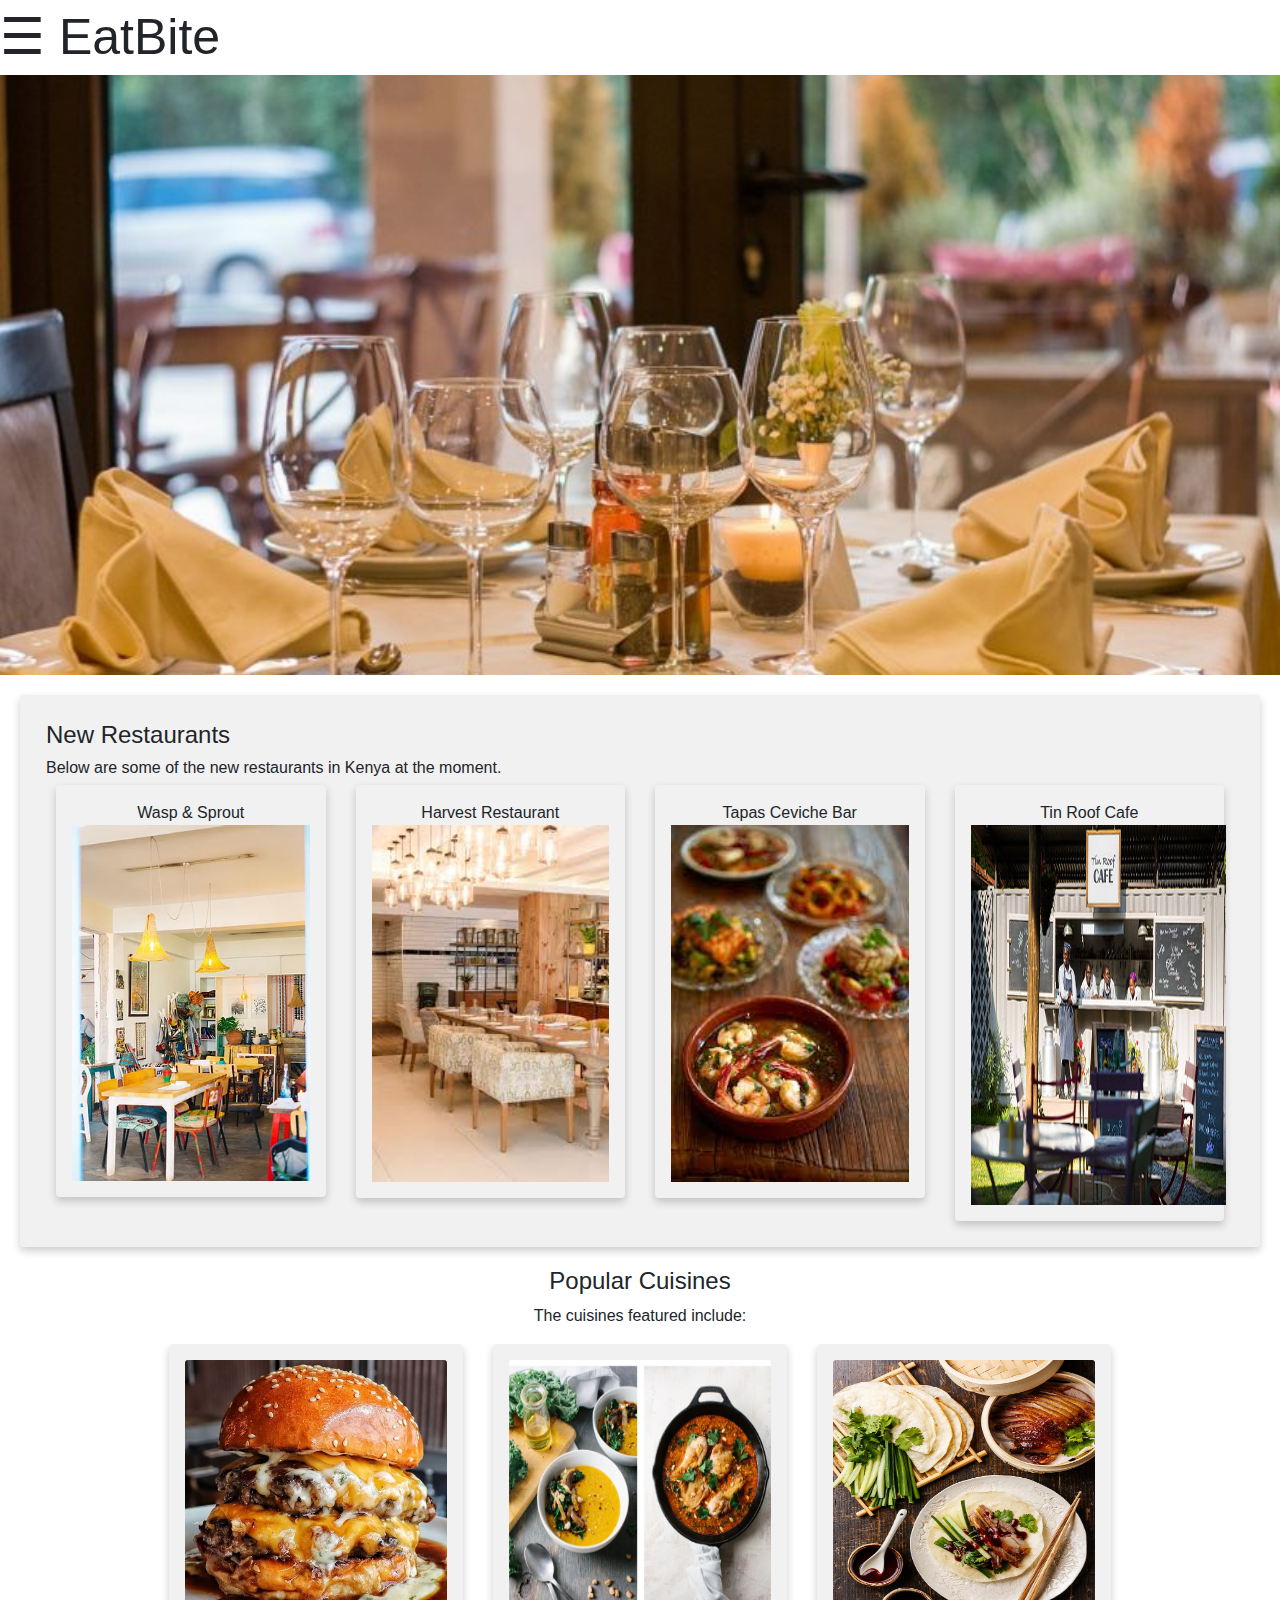
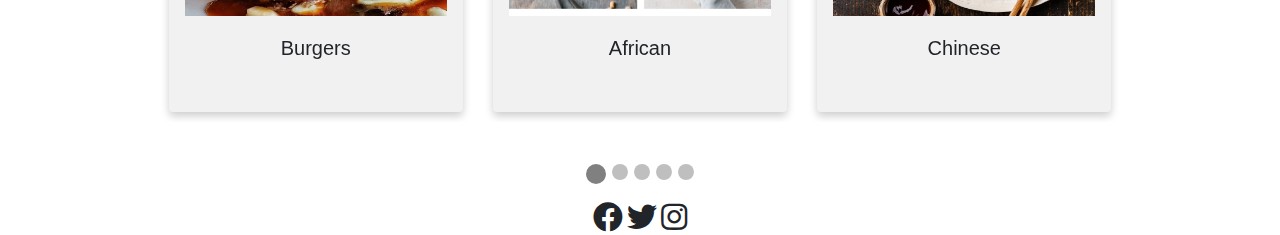
==== commit 50ce1764: "add a carousel for cuisine" ====
--- a/index.html
+++ b/index.html
@@ -5,9 +5,15 @@
         <meta charset="UTF-8">
         <meta name="viewport" content="width=device-width, initial-scale=1">
         <meta http-equiv="X-UA-Compatible" content="IE=edge">
+        <link rel="stylesheet" href="https://use.fontawesome.com/releases/v5.8.2/css/all.css">
+        <link rel="stylesheet" href="https://cdnjs.cloudflare.com/ajax/libs/font-awesome/4.7.0/css/font-awesome.min.css">
         <link rel="stylesheet" href="https://stackpath.bootstrapcdn.com/bootstrap/4.3.1/css/bootstrap.min.css">
+        <link rel="stylesheet" href="css/mdb.min.css">
+        <link rel="stylesheet" href="css/mdb.css"><!--used for carousel-->
         <link href="css/styles.css" rel="stylesheet" type="text/css">
         <script src="https://code.jquery.com/jquery-3.4.1.min.js"  integrity="sha256-CSXorXvZcTkaix6Yvo6HppcZGetbYMGWSFlBw8HfCJo=" crossorigin="anonymous"></script>
+        <script src="js/mdb.min.js"></script>
+        <script src="js/bootstrap.min.js"></script>
         <script src="js/scripts.js"></script>
     </head>
     <body>
@@ -19,10 +25,7 @@
             <a href="#">Search by cuisine</a>
         </div>
         <span style="font-size:50px;cursor:pointer" onclick="openNav()">&#9776; EatBite</span>
-        <div class="container-fluid" id="main">
-            <div class="centered">Kenya's Hottest Restaurants</div>
-            <img src="images/image1.jpg" alt="image of a table at a restaurant" style="width:100%">
-        </div>
+        <div class="container-fluid" id="main"></div>
         <div class="container-fluid">
             <div class="card" id="new">
                 <div class="card-body">
@@ -56,25 +59,144 @@
         <div class="container-fluid" id="header">
             <h4>Popular Cuisines</h4>
             <p>The cuisines featured include:</p>
-            <div class="row"> 
-                <div class="col-md-4">
-                    <img src="images/burger1.jpg" style="width:100%">
-                    <img src="images/african1.jpg" style="width:100%">
-                    <img src="images/mex1.jpg" style="width:100%">
-                    <img src="images/chinese1.jpg" style="width:100%">
-                </div>
-                <div class="col-md-4">
-                    <img src="images/ottolenghi1.jpg" style="width:100%">
-                    <img src="images/spanish1.jpg" style="width:100%">
-                    <img src="images/italian2.jpg" style="width:100%">
-                </div> 
-                <div class="col-md-4">
-                    <img src="images/tapascuisine.jpg" style="width:100%">
-                    <img src="images/veg1.jpg" style="width:100%">
-                    <img src="images/seafood3.jpg" style="width:100%">
-                    <img src="images/brik1.jpg" style="width: 100%">
-                </div>
+            <div id="menu">
+                <!--Carousel Wrapper-->
+                <div id="multi-item-example" class="carousel slide carousel-multi-item" data-ride="carousel">
+                    <!--Indicators-->
+                    <ol class="carousel-indicators">
+                        <li data-target="#multi-item-example" data-slide-to="0" class="active"></li>
+                        <li data-target="#multi-item-example" data-slide-to="1"></li>
+                        <li data-target="#multi-item-example" data-slide-to="2"></li>
+                        <li data-target="#multi-item-example" data-slide-to="3"></li>
+                        <li data-target="#multi-item-example" data-slide-to="4"></li>
+                    </ol>
+                    <!--/.Indicators-->
+                    <!--Slides-->
+                    <div class="carousel-inner" role="listbox">
+                        <!--First slide-->
+                        <div class="carousel-item active">
+                            <div class="col-md-4">
+                                <div class="card md-2" id="card0">
+                                    <img src="images/burger1.jpg" class="card-img-top" alt="bbqbeef" style="height: 16rem;">
+                                    <div class="card-body" style="height: 5rem;">
+                                        <h5 class="card-title">Burgers</h5>
+                                    </div>
+                                </div>
+                            </div>
+                            <div class="col-md-4">
+                                <div class="card md-2" id="card1">
+                                    <img src="images/african1.jpg" class="card-img-top" alt="bbqc" style="height: 16rem;">
+                                    <div class="card-body" style="height: 5rem;">
+                                        <h5 class="card-title">African</h5>
+                                    </div>
+                                </div>
+                            </div>
+                            <div class="col-md-4">
+                                <div class="card" id="card2">
+                                    <img src="images/chinese1.jpg" class="card-img-top" alt="bbqpork" style="height: 16rem;">
+                                    <div class="card-body" style="height: 5rem;">
+                                        <h5 class="card-title">Chinese</h5>
+                                    </div>
+                                </div>
+                            </div>
+                        </div>
+                        <!--/.First slide-->
+    
+                        <!--Second slide-->
+                        <div class="carousel-item">
+                            <div class="col-md-4">
+                                <div class="card md-2" id="card3">
+                                    <img src="images/italian2.jpg" class="card-img-top" alt="chicken-tikka" style="height: 16rem;">
+                                    <div class="card-body" style="height: 5rem;">
+                                        <h5 class="card-title">Italian</h5>
+                                    </div>
+                                </div>
+                            </div>
+                            <div class="col-md-4">
+                                <div class="card md-2" id="card4">
+                                    <img src="images/mex1.jpg" class="card-img-top" alt="gamberi" style="height: 16rem;">
+                                    <div class="card-body" style="height: 5rem;">
+                                        <h5 class="card-title">Mexican</h5>
+                                    </div>
+                                </div>
+                            </div>
+                            <div class="col-md-4">
+                                <div class="card md-2" id="card5">
+                                    <img src="images/seafood3.jpg" class="card-img-top" alt="grilledpork" style="height: 16rem;">
+                                    <div class="card-body" style="height: 5rem;">
+                                        <h5 class="card-title">Seafood</h5>
+                                    </div>
+                                </div>
+                            </div>
+                        </div>
+                        <!--/.Second slide-->
+    
+                        <!--Third slide-->
+                        <div class="carousel-item">
+                            <div class="col-md-4">
+                                <div class="card md-2" id="card6">
+                                    <img src="images/spanish1.jpg" class="card-img-top" alt="hawaiian" style="height: 16rem;">
+                                    <div class="card-body" style="height: 5rem;">
+                                        <h5 class="card-title">Spanish</h5>
+                                    </div>
+                                </div>
+                            </div>
+                            <div class="col-md-4">
+                                <div class="card md-2" id="card7">
+                                    <img src="images/veg1.jpg" class="card-img-top" alt="margharita" style="height: 16rem;">
+                                    <div class="card-body" style="height: 5rem;">
+                                        <h5 class="card-title">Vegeterian</h5>
+                                    </div>
+                                </div>
+                            </div>
+                            <div class="col-md-4">
+                                <div class="card md-2" id="card8">
+                                    <img src="images/marinara.jpg" class="card-img-top" alt="marinara" style="height: 16rem;">
+                                    <div class="card-body" style="height: 5rem;">
+                                        <h5 class="card-title">Marinara</h5>
+                                    </div>
+                                </div>
+                            </div>
+                        </div>
+                        <!--/.Third slide-->
+    
+                        <!--Fourth slide-->
+                        <div class="carousel-item">
+                            <div class="col-md-4">
+                                <div class="card md-2" id="card9">
+                                    <img src="images/mushroom.jpg" class="card-img-top" alt="mushroom" style="height: 16rem;">
+                                    <div class="card-body" style="height: 5rem;">
+                                        <h5 class="card-title">Mushroom</h5>
+                                    </div>
+                                </div>
+                            </div>
+                            <div class="col-md-4">
+                                <div class="card md-2" id="card10">
+                                    <img src="images/veggie.jpg" class="card-img-top" alt="veggie" style="height: 16rem;">
+                                    <div class="card-body" style="height: 5rem;">
+                                        <h5 class="card-title">Original Veggie</h5>
+                                    </div>
+                                </div>
+                            </div>
+                            <div class="col-md-4">
+                                <div class="card md-2" id="card11">
+                                    <img src="images/oyster.jpg" class="card-img-top" alt="oyster" style="height: 16rem;">
+                                    <div class="card-body" style="height: 5rem;">
+                                        <h5 class="card-title">Oyster</h5>
+                                    </div>
+                                </div>
+                            </div>
+                        </div>
+                        <!--/.Fourth slide-->
+                    </div>
+                    <!--/.Slides-->
+                </div>    <!--/.Carousel Wrapper-->
             </div>
+        </div>
+        <div class="container-fluid" id="socials">
+            <span><i class="fab fa-facebook icon_facebook" style="font-size:30px" ></i></span>
+            <span><i class="fab fa-twitter" style="font-size:30px"></i></span>
+            <span><i class="fab fa-instagram icon_instagram" style="font-size:30px"></i></span>
         </div>
     </body>
 </html>
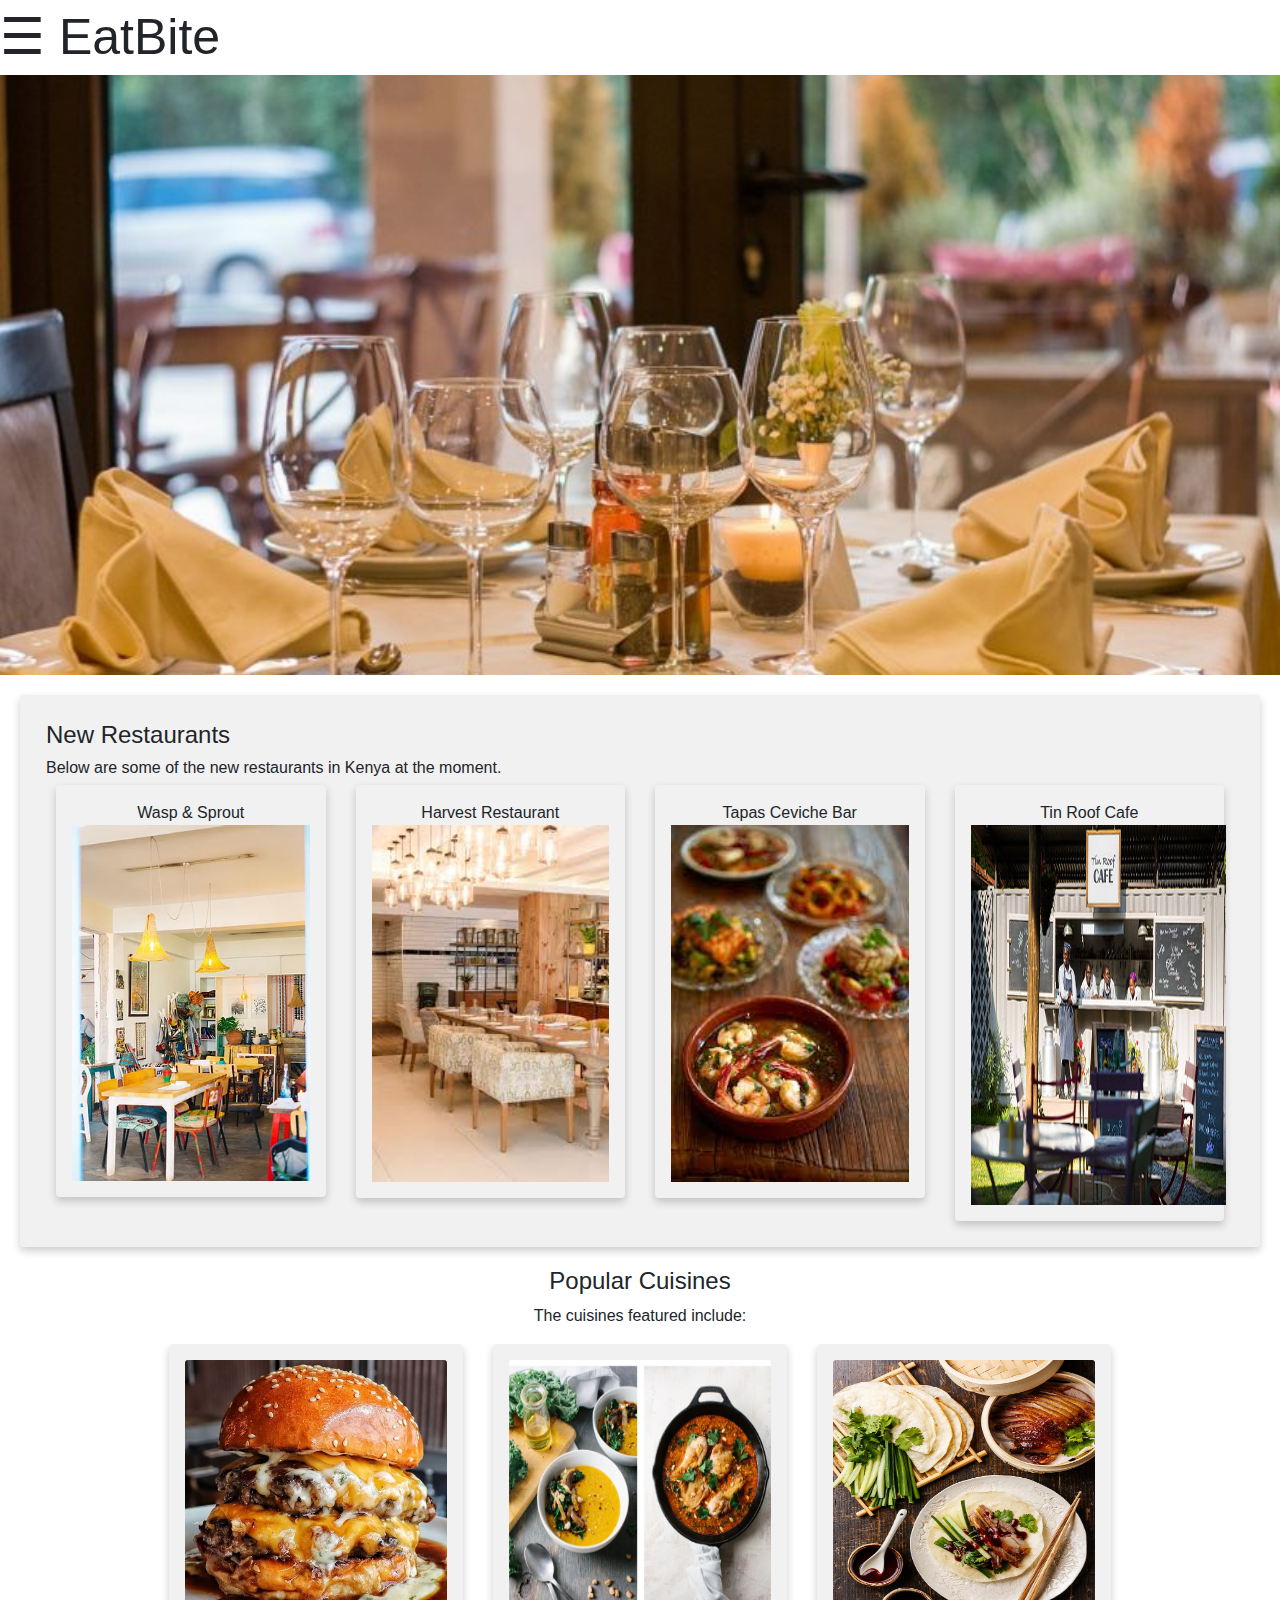
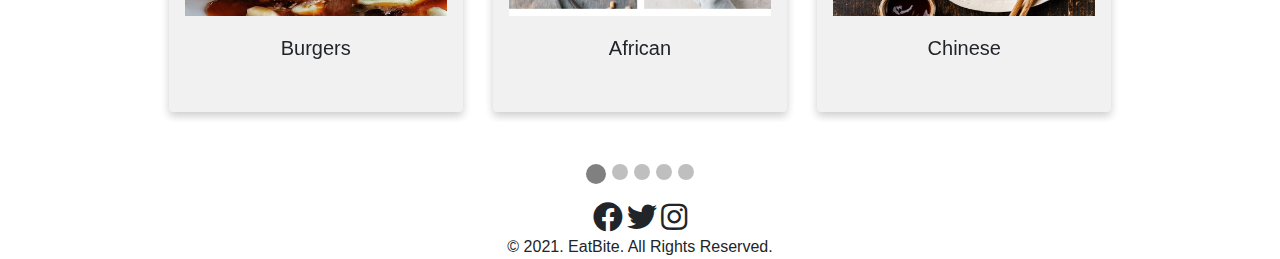
==== commit 440199b9: "correct typo" ====
--- a/index.html
+++ b/index.html
@@ -197,6 +197,7 @@
             <span><i class="fab fa-facebook icon_facebook" style="font-size:30px" ></i></span>
             <span><i class="fab fa-twitter" style="font-size:30px"></i></span>
             <span><i class="fab fa-instagram icon_instagram" style="font-size:30px"></i></span>
+            <div class="bottom-left"> &copy; 2021. EatBite. All Rights Reserved.</div>
         </div>
     </body>
 </html>
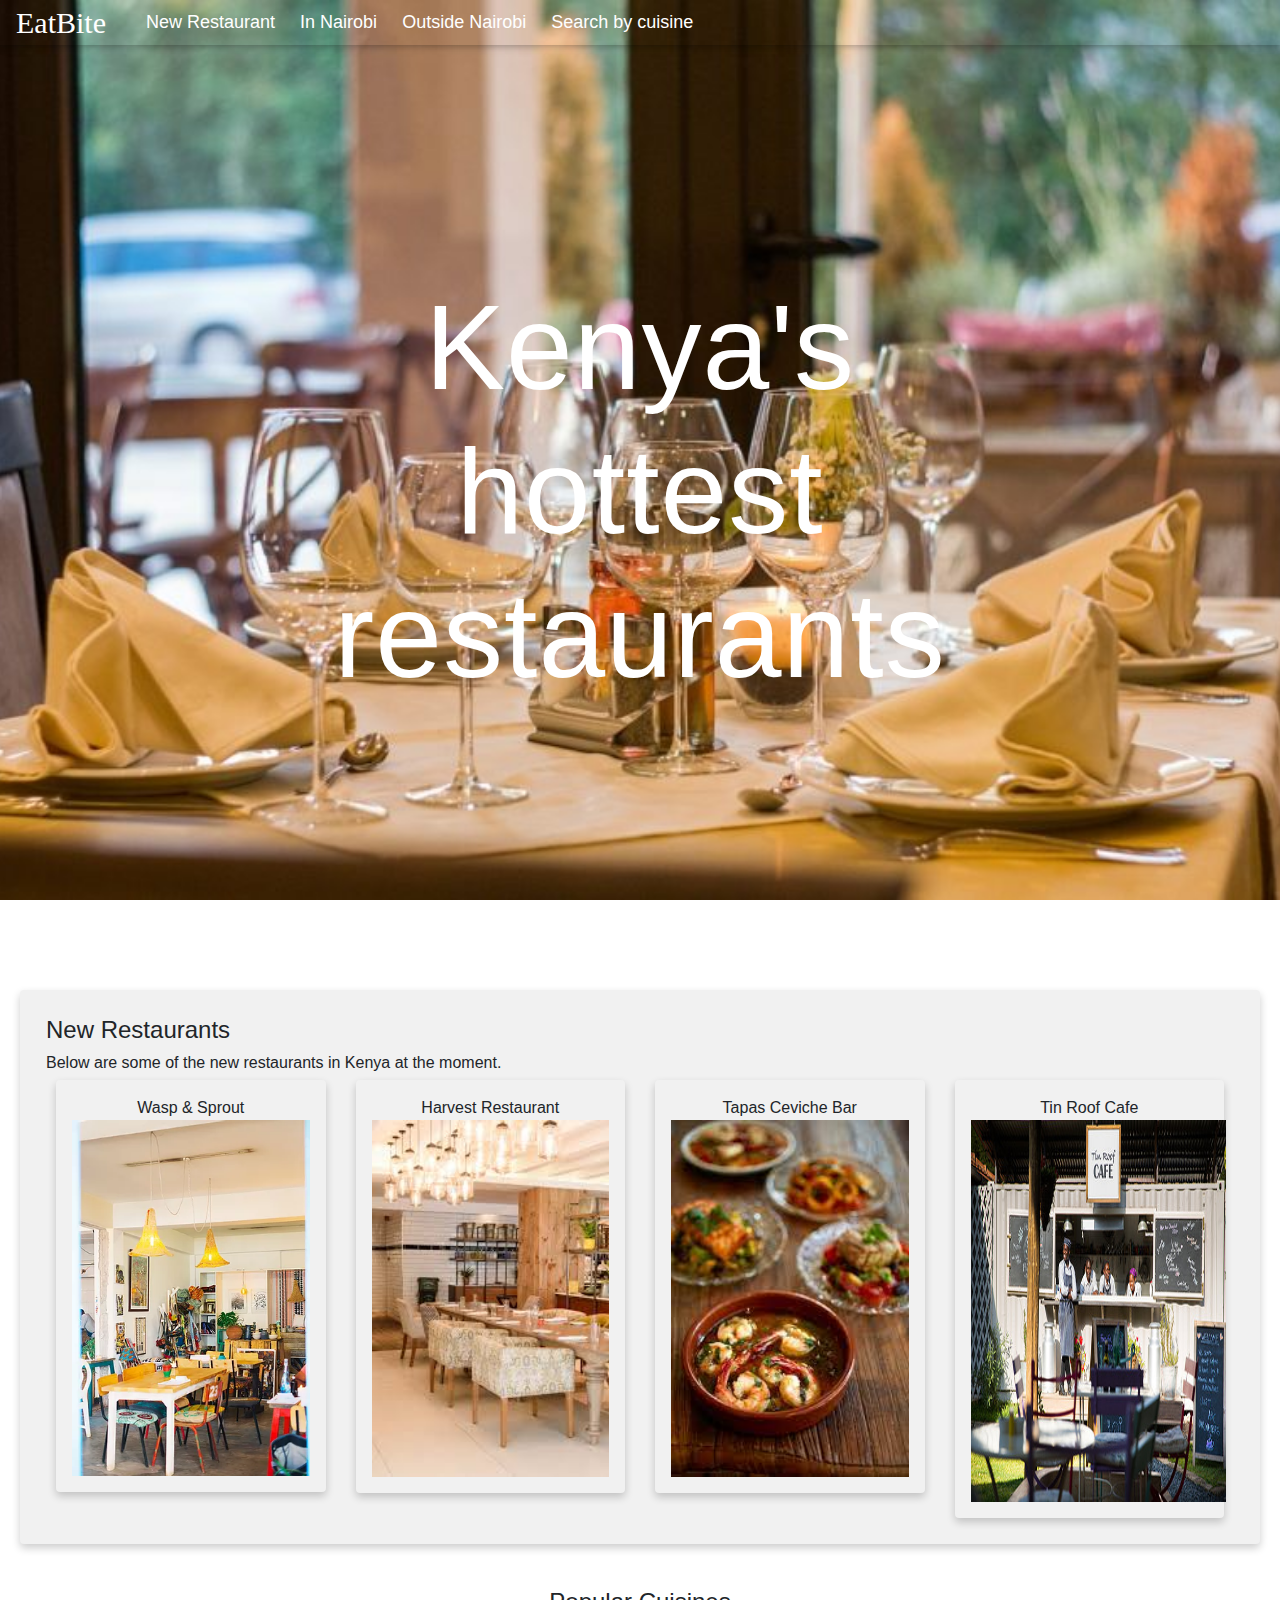
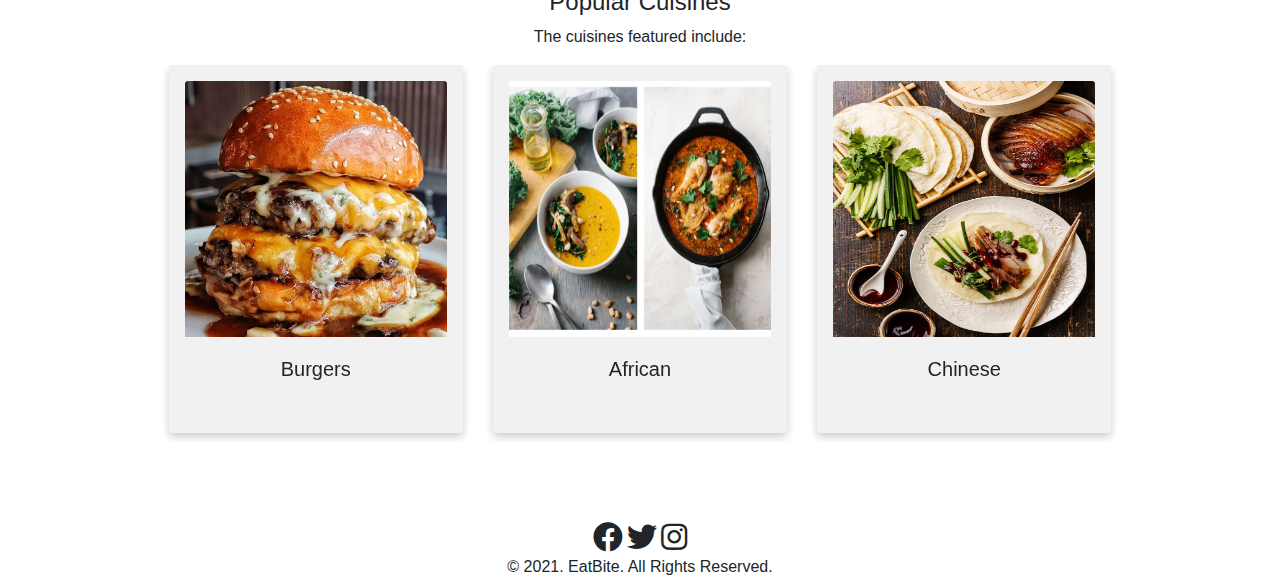
==== commit 5cf7ccac: "replace the side navigation bar to top navigation bar" ====
--- a/index.html
+++ b/index.html
@@ -17,15 +17,23 @@
         <script src="js/scripts.js"></script>
     </head>
     <body>
-        <div id="mySidenav" class="sidenav"> 
-            <a href="javascript:void(0)" class="closebtn" onclick="closeNav()">&times;</a>
-            <a href="#">New restaurants</a>
-            <a href="#">In Nairobi</a>
-            <a href="#">Outside Nairobi</a>
-            <a href="#">Search by cuisine</a>
-        </div>
-        <span style="font-size:50px;cursor:pointer" onclick="openNav()">&#9776; EatBite</span>
-        <div class="container-fluid" id="main"></div>
+        <div class="container-fluid">
+            <div id="header">
+                <nav class="navbar navbar-expand-lg navbar-dark">
+                    <p>EatBite</p>
+                    <ul class="nav-items">
+                        <li><a href="#aboutus">New Restaurant</a></li>
+                        <li><a href="#menu">In Nairobi</a></li>
+                        <li><a href="#orders">Outside Nairobi</a></li>
+                        <li><a href="#contactus">Search by cuisine</a></li>
+                    </ul>
+                </nav>
+                <div class="content">
+                    <h1>Kenya's hottest restaurants</h1>
+                </div>
+            </div>
+        </div>
+        <br>
         <div class="container-fluid">
             <div class="card" id="new">
                 <div class="card-body">
@@ -49,14 +57,15 @@
                         </div>
                         <div class="col-md-3">
                             <div class="card">Tin Roof Cafe
-                                <img src="images/tinroof1.jpg" style="width:255px; height:380px;">
+                                <img src="images/tinroof1.jpg" style="width:255px; height:382px;">
                             </div>
                         </div>
                     </div>  
                 </div>
             </div>
         </div>
-        <div class="container-fluid" id="header">
+        <br>
+        <div class="container-fluid" id="cuisine">
             <h4>Popular Cuisines</h4>
             <p>The cuisines featured include:</p>
             <div id="menu">
--- a/css/styles.css
+++ b/css/styles.css
@@ -1,87 +1,94 @@
-.sidenav {
-    display: none;
-    height: 100%;
-    width: 250px;
-    position: fixed;
-    z-index: 1;
-    top: 0;
-    left: 0;
-    background-color:white;
-    overflow-x: hidden;
-    padding-top: 60px;
-  }
-  .sidenav a {
-    padding: 8px 8px 8px 32px;
-    text-decoration: none;
-    font-size: 25px;
-    color:black;
-    display: block;
-  }
-  .sidenav a:hover {
-    color: black;
-  }
-  .sidenav .closebtn {
-    position: absolute;
-    top: 0;
-    right: 25px;
-    font-size: 40px;
-    margin-left: 40px;
-  }
-  @media screen and (max-height: 800px) {
-    .sidenav {padding-top: 15px;}
-    .sidenav a {font-size: 15px;}
-  }
-  .container-fluid{
-    padding: 0;
-  }
-  #main {
-    width:100%;
-    height:600px;
-    background-image:url('../images/image1.jpg');
-    background-position: center center;
-    background-size:cover;
-    background-repeat: no-repeat;
-    text-align: center;
-    color:black;
+.container-fluid{
+  padding: 0;
+}
+#header{
+  background-image: url("../images/image1.jpg");
+ /* Image is centered vertically and horizontally at all times */
+  background-position: center center;
+ /* Image doesn't repeat */
+  background-repeat: no-repeat;
+ /* Makes the image fixed in the viewport so that it doesn't move when the content height is greater than the image height */
+  background-attachment: fixed;
+ /* This is what makes the background image rescale based on its container's size */
+  background-size: cover;
+  text-align: center;
+  color: white;
+}
+#header p{
+  font-family: 'Zhi Mang Xing', cursive;
+  margin: 0;
+  font-size: 30px;
+  color:white;
+}
+.nav-items {
+  float: right;
+  margin: 0;
+  font-size: 18px;
+}
+#header .navbar{
+ /* remove padding*/
+  padding-top: 0;
+  padding-bottom: 0;
+}
+li {
+  display: inline;
+  margin-right: 20px;
+}
+li a{
+  color:white;
+}
+li a:hover {
+  color: black;
+}
+.content{
+  text-align: center;
+  padding: 18%;
+}
+#header h1{
+  font-size: 120px;
+  letter-spacing: 1px;
+}
+#header h4{
+  font-size: 19px;
 }
 /* NEW RESTAURANTS*/
-  #new {
-      text-align: left;
-      border: 1px black;
-      padding:6px;
-      margin: 20px;
-  }
-  * {
-    box-sizing: border-box;
-  }
-  /* Float four columns side by side */
-  .column {
-    float: left;
-    width: 25%;
-    padding: 0 4px;
-  }
-  
-  /* Remove extra left and right margins, due to padding in columns */
-  .row {margin: 0 -5px;}
-  
-  /* Clear floats after the columns */
-  .row:after {
-    content: "";
-    display: table;
-    clear: both;
-  }
-  
-  /* Style the counter cards */
-  .card {
-    box-shadow: 0 4px 8px 0 rgba(0, 0, 0, 0.2); /* this adds the "card" effect */
-    padding: 16px;
-    text-align: center;
-    background-color: #f1f1f1;
-  }
+#new {
+  text-align: left;
+  border: 1px black;
+  padding:6px;
+  margin: 20px;
+}
+* {
+box-sizing: border-box;
+}
+/* Float four columns side by side */
+.column {
+float: left;
+width: 25%;
+padding: 0 4px;
+}
+
+/* Remove extra left and right margins, due to padding in columns */
+.row {margin: 0 -5px;}
+
+/* Clear floats after the columns */
+.row:after {
+content: "";
+display: table;
+clear: both;
+}
+
+/* Style the counter cards */
+.card {
+box-shadow: 0 4px 8px 0 rgba(0, 0, 0, 0.2); /* this adds the "card" effect */
+padding: 16px;
+text-align: center;
+background-color: #f1f1f1;
+}
 /* NEW RESTAURANTS */
 
 /* CUISINES*/
-#header {
+#cuisine {
   text-align: center;
 }
 #menu{
@@ -94,21 +101,17 @@
 }
 .carousel-multi-item .carousel-indicators li{
  /*style carousel indicators*/
-  background-color: grey;
+  background-color: white;
   height: 1rem;
   width: 1rem;
 }
 .carousel-multi-item .carousel-indicators .active{
  /* style active carousel indicator*/
-  background-color: grey;
+  background-color: white;
   height: 1.25rem;
   width: 1.25rem;
 }
 /* CUISINES */
-
-/* CONTACT US */
-
-  /*CONTACT US*/
 
   /* SOCIALS*/
 #socials {
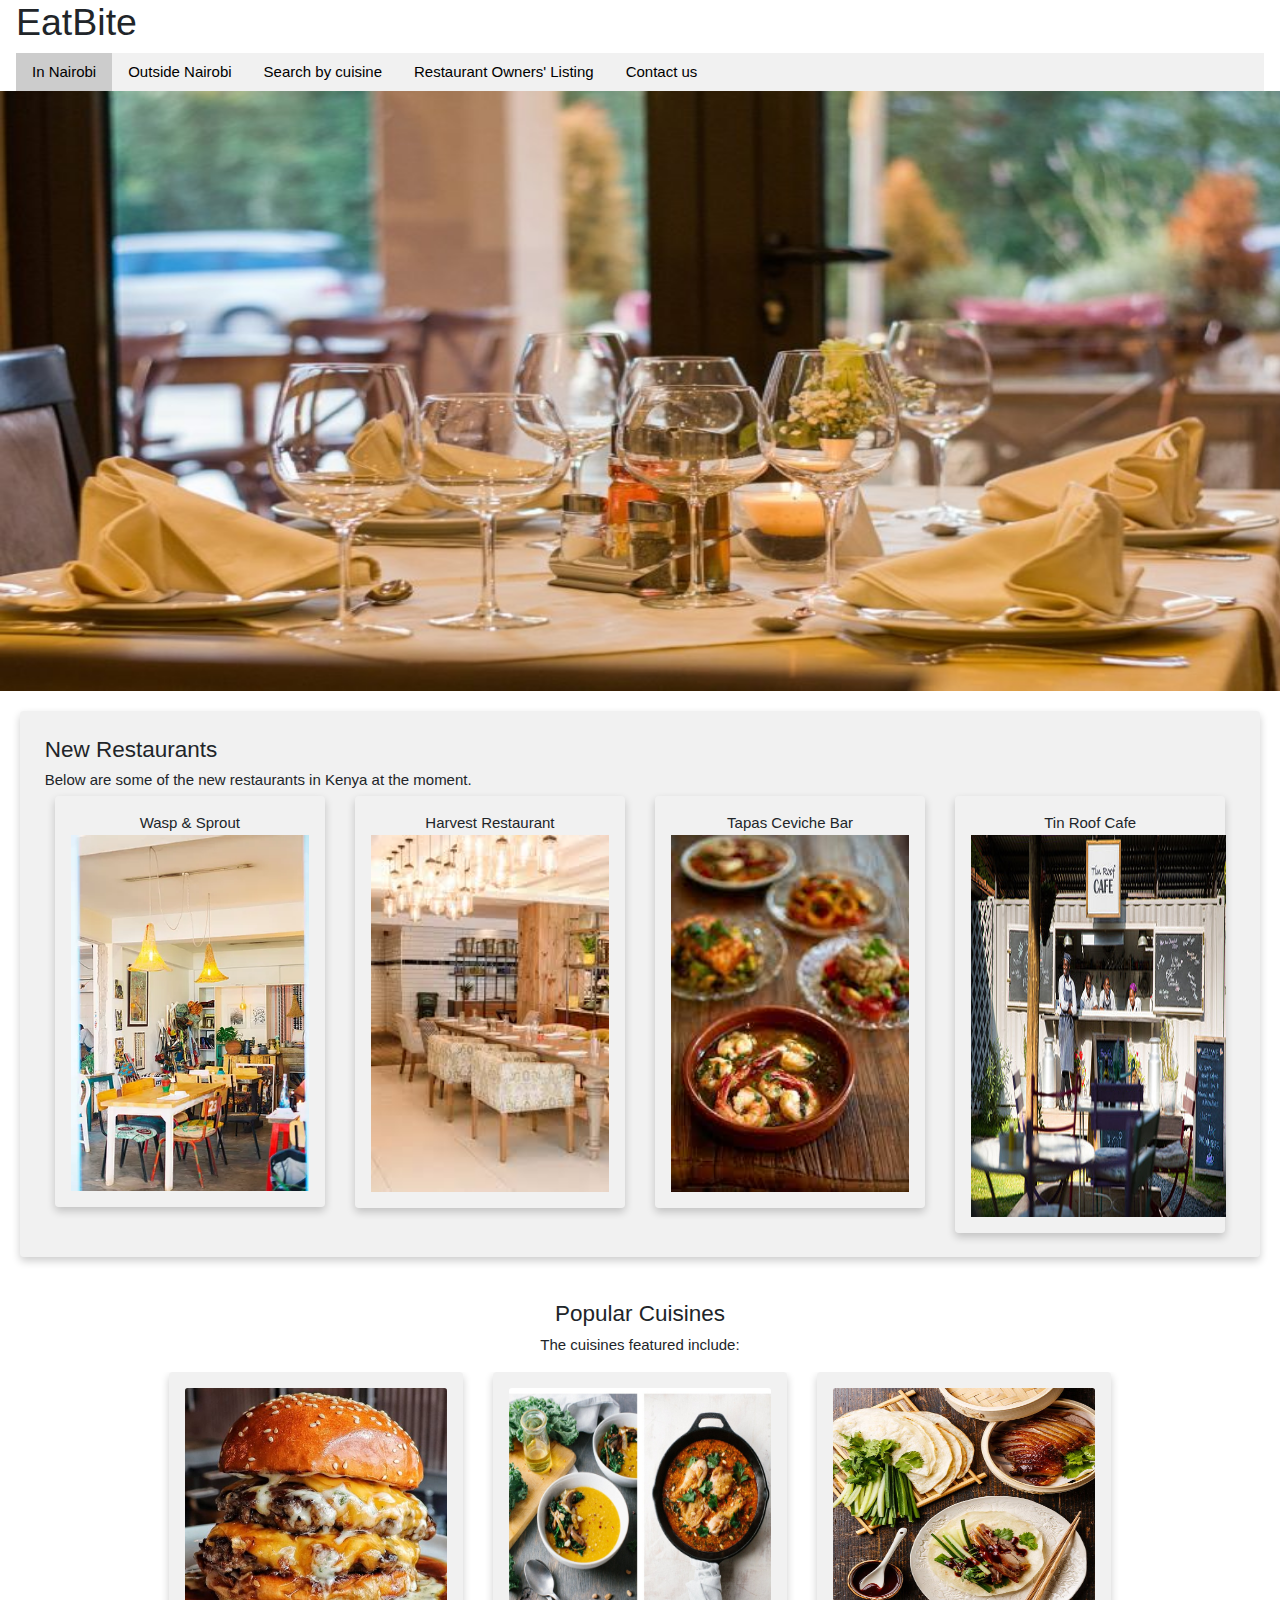
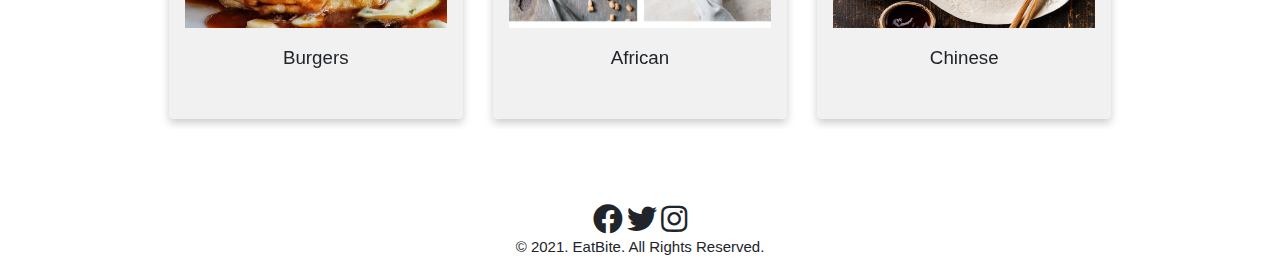
==== commit e8611f32: "add listing file" ====
--- a/index.html
+++ b/index.html
@@ -1,10 +1,10 @@
-<!DOCTYPE html>
-<html lang="en">
+<html>
     <head>
         <title>EatBite-Restaurant Locator System</title>
         <meta charset="UTF-8">
         <meta name="viewport" content="width=device-width, initial-scale=1">
         <meta http-equiv="X-UA-Compatible" content="IE=edge">
+        <link rel="stylesheet" href="https://www.w3schools.com/w3css/4/w3.css">
         <link rel="stylesheet" href="https://use.fontawesome.com/releases/v5.8.2/css/all.css">
         <link rel="stylesheet" href="https://cdnjs.cloudflare.com/ajax/libs/font-awesome/4.7.0/css/font-awesome.min.css">
         <link rel="stylesheet" href="https://stackpath.bootstrapcdn.com/bootstrap/4.3.1/css/bootstrap.min.css">
@@ -17,23 +17,61 @@
         <script src="js/scripts.js"></script>
     </head>
     <body>
-        <div class="container-fluid">
-            <div id="header">
-                <nav class="navbar navbar-expand-lg navbar-dark">
-                    <p>EatBite</p>
-                    <ul class="nav-items">
-                        <li><a href="#aboutus">New Restaurant</a></li>
-                        <li><a href="#menu">In Nairobi</a></li>
-                        <li><a href="#orders">Outside Nairobi</a></li>
-                        <li><a href="#contactus">Search by cuisine</a></li>
-                    </ul>
-                </nav>
-                <div class="content">
-                    <h1>Kenya's hottest restaurants</h1>
-                </div>
+        <div class="w3-container">
+            <h1>EatBite</h1>
+            <div class="w3-bar w3-light-grey">
+                <div class="w3-dropdown-hover">
+                    <button class="w3-button">In Nairobi</button>
+                    <div class="w3-dropdown-content w3-bar-block w3-card-4">
+                        <a href="#" class="w3-bar-item w3-button">CBD</a>
+                        <a href="#" class="w3-bar-item w3-button">Karen</a>
+                        <a href="#" class="w3-bar-item w3-button">Kilimani</a>
+                        <a href="#" class="w3-bar-item w3-button">Kitisuru</a>
+                        <a href="#" class="w3-bar-item w3-button">Karen</a>
+                        <a href="#" class="w3-bar-item w3-button">Lavington</a>
+                        <a href="#" class="w3-bar-item w3-button">Mombasa road</a>
+                        <a href="#" class="w3-bar-item w3-button">Westlands</a>
+                        <a href="#" class="w3-bar-item w3-button">Gigiri</a>
+                    </div>
+                </div>
+                <div class="w3-dropdown-hover">
+                    <button class="w3-button">Outside Nairobi</button>
+                    <div class="w3-dropdown-content w3-bar-block w3-card-4">
+                        <a href="#" class="w3-bar-item w3-button">Naivasha</a>
+                        <a href="#" class="w3-bar-item w3-button">Nanyuki</a>
+                        <a href="#" class="w3-bar-item w3-button">Mombasa</a>
+                        <a href="#" class="w3-bar-item w3-button">Diani</a>
+                        <a href="#" class="w3-bar-item w3-button">Watamu</a>
+                        <a href="#" class="w3-bar-item w3-button">Lamu</a>
+                        <a href="#" class="w3-bar-item w3-button"></a>
+                        <a href="#" class="w3-bar-item w3-button"></a>
+                        <a href="#" class="w3-bar-item w3-button"></a>
+                    </div>
+                </div>
+                <div class="w3-dropdown-hover">
+                    <button class="w3-button">Search by cuisine</button>
+                    <div class="w3-dropdown-content w3-bar-block w3-card-4">
+                        <a href="#" class="w3-bar-item w3-button">Burgers</a>
+                        <a href="#" class="w3-bar-item w3-button">African</a>
+                        <a href="#" class="w3-bar-item w3-button">Chinese</a>
+                        <a href="#" class="w3-bar-item w3-button">Spanish</a>
+                        <a href="#" class="w3-bar-item w3-button">Mexican</a>
+                        <a href="#" class="w3-bar-item w3-button">italian</a>
+                        <a href="#" class="w3-bar-item w3-button">Vegeterian</a>
+                        <a href="#" class="w3-bar-item w3-button">Sea food</a>
+                        <a href="#" class="w3-bar-item w3-button"></a>
+                        <a href="#" class="w3-bar-item w3-button"></a>
+                        <a href="#" class="w3-bar-item w3-button"></a>
+                        <a href="#" class="w3-bar-item w3-button"></a>
+                    </div>
+                </div>
+                <a href="#" class="w3-bar-item w3-button">Restaurant Owners' Listing</a>
+                <a href="contact.html" class="w3-bar-item w3-button">Contact us</a>
             </div>
         </div>
-        <br>
+        <div class="container-fluid" id="header">
+            <img src="images/image1.jpg" style="width:1315px; height:600px;">
+        </div>
         <div class="container-fluid">
             <div class="card" id="new">
                 <div class="card-body">
--- a/css/styles.css
+++ b/css/styles.css
@@ -2,8 +2,6 @@
   padding: 0;
 }
 #header{
-  background-image: url("../images/image1.jpg");
- /* Image is centered vertically and horizontally at all times */
   background-position: center center;
  /* Image doesn't repeat */
   background-repeat: no-repeat;
@@ -13,43 +11,6 @@
   background-size: cover;
   text-align: center;
   color: white;
-}
-#header p{
-  font-family: 'Zhi Mang Xing', cursive;
-  margin: 0;
-  font-size: 30px;
-  color:white;
-}
-.nav-items {
-  float: right;
-  margin: 0;
-  font-size: 18px;
-}
-#header .navbar{
- /* remove padding*/
-  padding-top: 0;
-  padding-bottom: 0;
-}
-li {
-  display: inline;
-  margin-right: 20px;
-}
-li a{
-  color:white;
-}
-li a:hover {
-  color: black;
-}
-.content{
-  text-align: center;
-  padding: 18%;
-}
-#header h1{
-  font-size: 120px;
-  letter-spacing: 1px;
-}
-#header h4{
-  font-size: 19px;
 }
 /* NEW RESTAURANTS*/
 #new {
@@ -119,3 +80,6 @@
 }
   /*SOCIALS*/
 
+/* CONTACT */
+
+/* CONTACT */